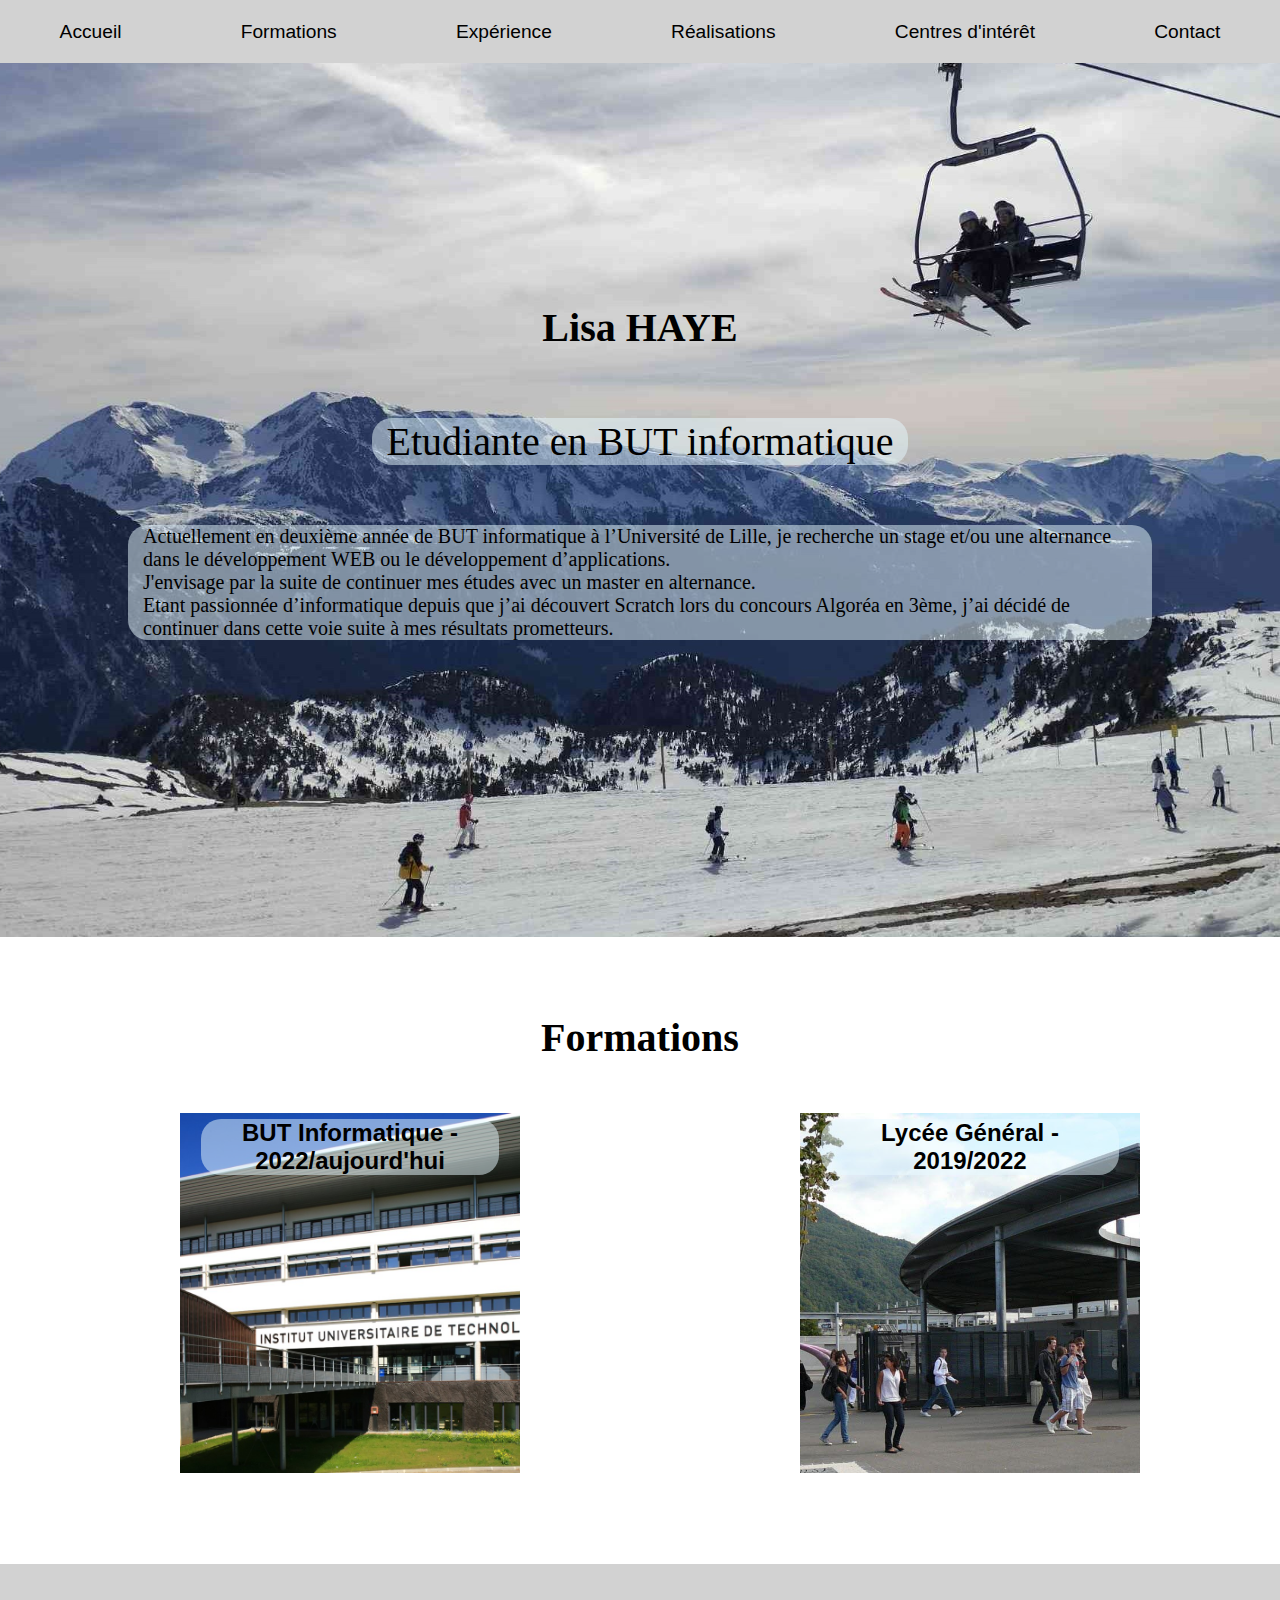
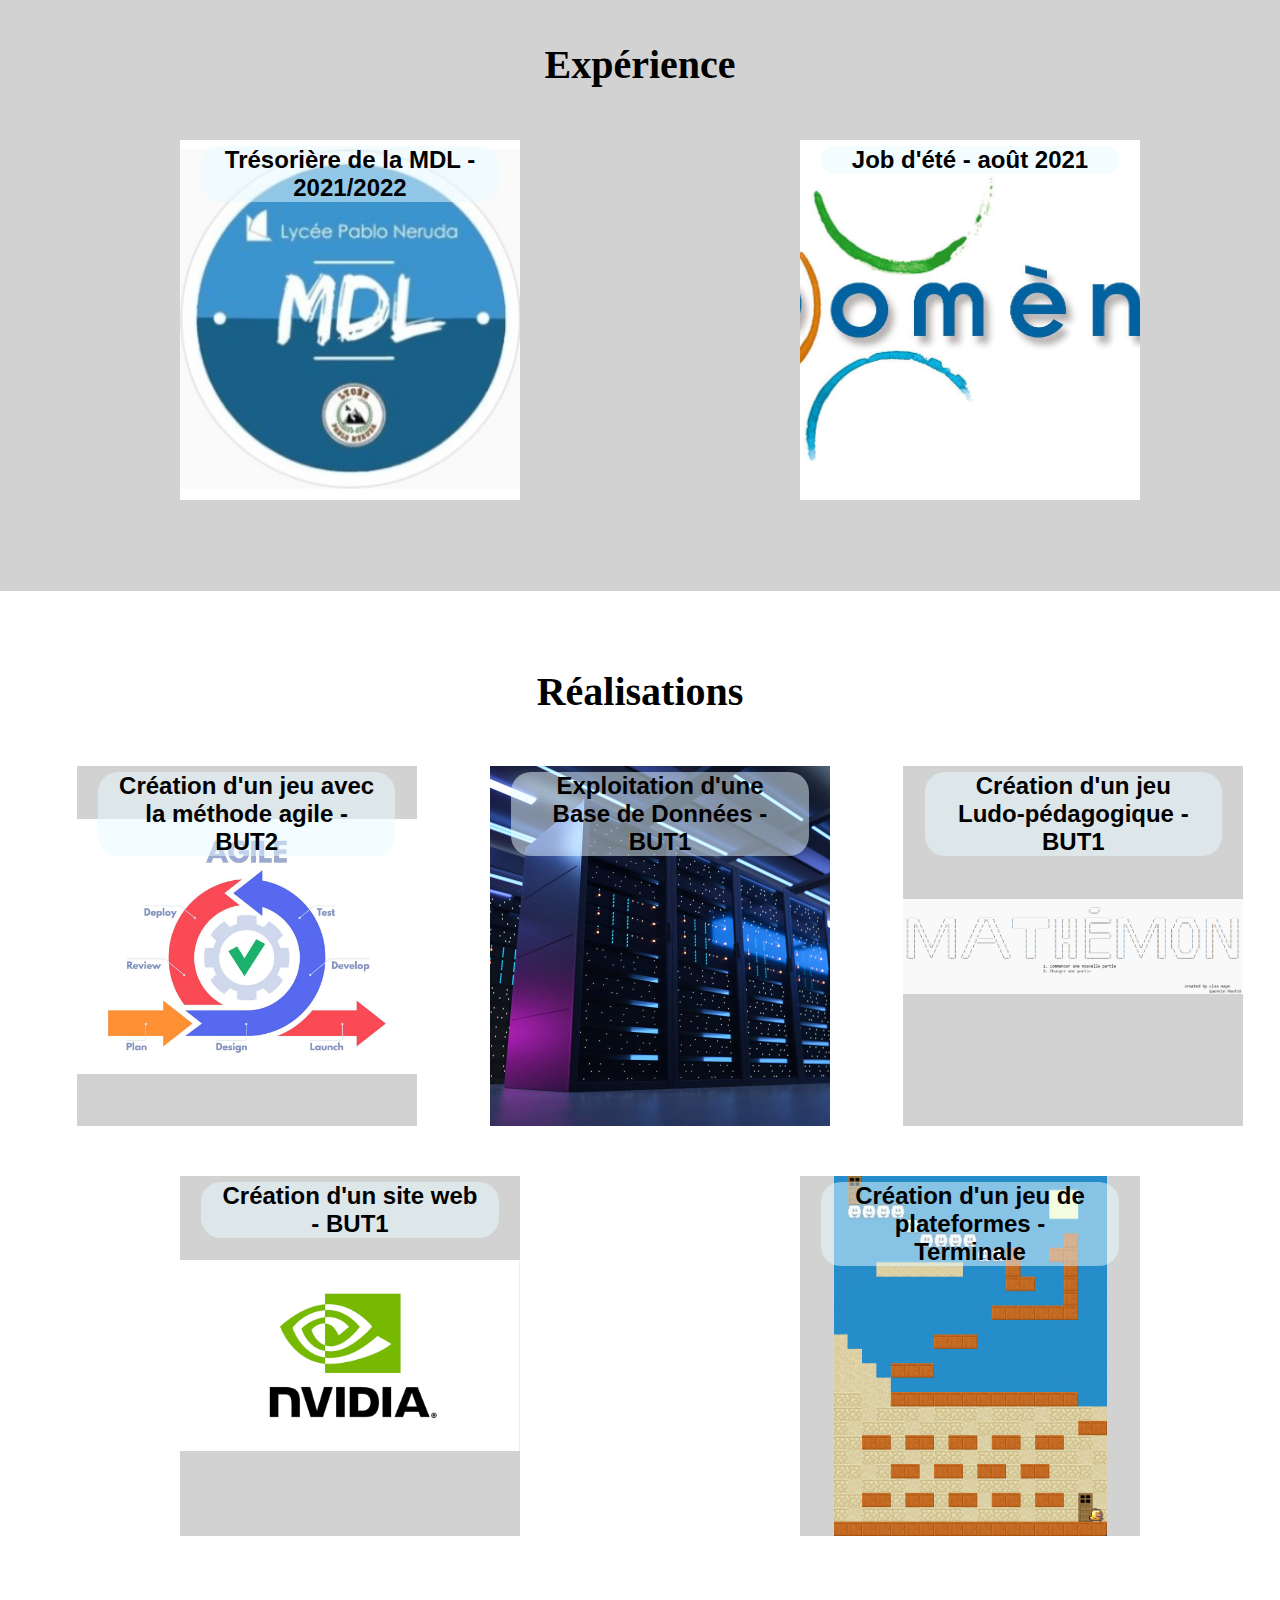
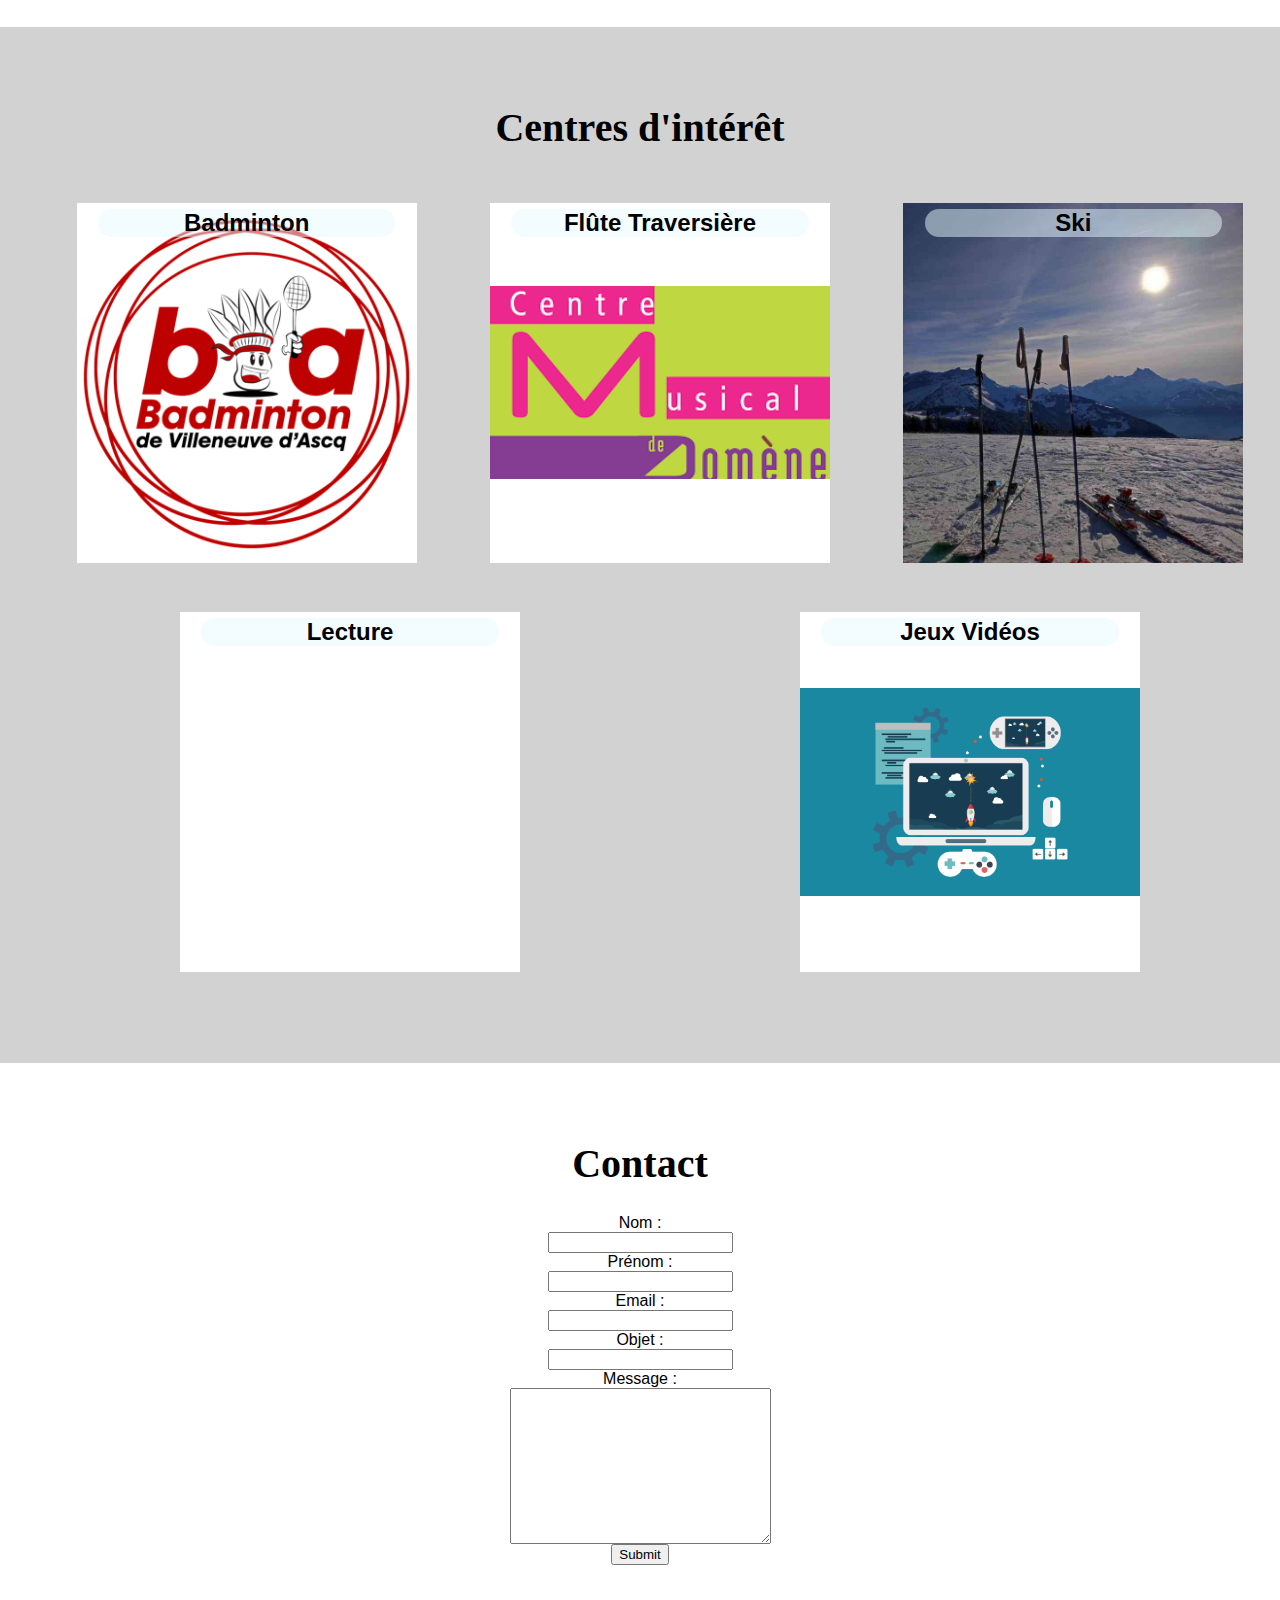
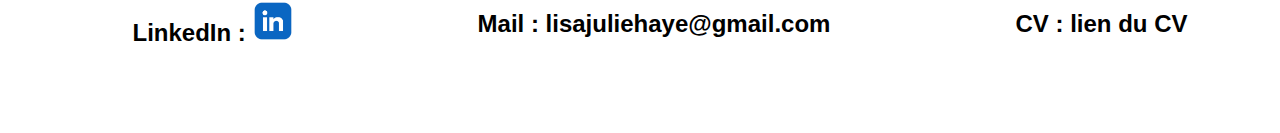
==== index.html @ bb7db911 "Add files via upload" ====
<!DOCTYPE html>
<html lang="fr">
<head>
    <meta charset="UTF-8">
    <meta name="viewport" content="width=device-width, initial-scale=1.0">
    <link rel="stylesheet" href="style.css"/>
    <title>CV numérique Lisa HAYE</title>
</head>
<body>


    <header id="haut_de_page">
        <a href="#accueil">Accueil</a>
        <a href="#formations">Formations</a>
        <a href="#expérience">Expérience</a>
        <a href="#réalisation">Réalisations</a>
        <a href="#intérêts">Centres d'intérêt</a>
        <a href="#contact">Contact</a>
    </header>


    <section id="accueil">
        <h1>Lisa HAYE</h1>
        <p>Etudiante en BUT informatique</p>
        <p id="presentation">
            Actuellement en deuxième année de BUT informatique à l’Université de Lille, je recherche un stage et/ou une alternance dans le développement WEB ou le développement d’applications.
            <br>
            J'envisage par la suite de continuer mes études avec un master en alternance.
            <br>
            Etant passionnée d’informatique depuis que j’ai découvert Scratch lors du concours Algoréa en 3ème, j’ai décidé de continuer dans cette voie suite à mes résultats prometteurs.
        </p>
    </section>


    <section id="formations">
        <h1>Formations</h1>
        <ul>
            <li id="iut">
                <div class="txt">
                    <h2>BUT Informatique - 2022/aujourd'hui</h2>
                    <p>
                        Formation en cours
                        <br>
                        -
                        <br>
                        Université de Lille
                        <br>
                        -
                        <br>
                        IUT A de Lille, site de Villeneuve d’Ascq
                    </p>
                </div>
            </li>
            <li id="lycee">
                 <div class="txt">
                    <h2>Lycée Général - 2019/2022</h2>
                    <p>
                        Bac Général - Mention bien
                        <br>
                        -
                        <br>
                        Spécialités : Maths et NSI
                        <br>
                        Option : Maths Expertes
                        <br>
                        -
                        <br>
                        Lycée Pablo Neruda à Saint Martin d'Hères (académie de Grenoble)
                    </p>
                 </div>
            </li>
        </ul>
    </section>


    <section id="expérience">
        <h1>Expérience</h1>
        <ul>
            <li id="mdl">
                <div class="txt">
                    <h2>Trésorière de la MDL - 2021/2022</h2>
                    <p>
                        Organisation d’événements : Carnaval, Journée chic, Journée de la rose...
                        <br>
                        Organisation des réunions
                        <br>
                        Gestion du budget de la MDL
                        <br>
                        -
                        <br>
                        Lycée Pablo Neruda à Saint Martin d'Hères
                    </p>
                </div>
            </li>
            <li id="domene">
                <div class="txt">
                    <h2>Job d'été - août 2021</h2>
                    <p>
                        Ménage dans les écoles primaires et maternelles de la commune
                        <br>
                        -
                        <br>
                        Commune de Domène (Isère)
                    </p>
                </div>
            </li>
        </ul>
    </section>


    <section id="réalisation">
        <h1>Réalisations</h1>
        <ul>
            <li id="agile">
                <div class="txt">
                    <h2>Création d'un jeu avec la méthode agile - BUT2</h2>
                    <p>
                        Java, Méthode Agile
                        <br>
                        -
                        <br>
                        Avec mon équipe, création d'un jeu de hasard se déroulant sur un plateau de Monopoly.
                        <br>
                        Le principe est de vaincre des monstres en améliorant son équipement et ses statistiques afin de faire pencher la chance en sa faveur.
                        <br>
                        Nous avions 3 jours pour créer ce jeu en utilisant la méthode agile.
                    </p>
                </div>
            </li>
            <li id="bdd">
                <div class="txt">
                    <h2>Exploitation d'une Base de Données - BUT1</h2>
                    <p>
                        PostgreSQL
                        <br>
                        -
                        <br>
                        Avec mon binôme, nous avons dû exploiter une base de données sur tous les Jeux Olympiques ayant eu lieu jusqu'à présent.
                        <br>
                        Nous avons créé des requêtes pour récupérer des données de la base, et pour cela, nous l'avons ventilée afin d'optimiser son traitement.
                    </p>
                </div>
            </li>
            <li id="mathemon">
                <div class="txt">
                    <h2>Création d'un jeu Ludo-pédagogique - BUT1</h2>
                    <p>
                        Ijava
                        <br>
                        -
                        <br>
                        Création d'un jeu nommé Mathémon en ijava par équipe de 2.
                        <br>
                        Le jeu consiste à affronter des Pokemons, et pour leur infliger des dégats, il suffit de répondre correctement à une équation mathématique dans le temps imparti.
                        <br>
                        Plus on avance dans le jeu, plus les Pokemons ont de vies et plus ils infligent de dégâts.
                    </p>
                </div>
            </li>
            <li id="site">
                <div class="txt">
                    <h2>Création d'un site web - BUT1</h2>
                    <p>
                        HTML, CSS
                        <br>
                        -
                        <br>
                        Par groupe de 3, création d'un site WEB fictif afin de faciliter la mobilité des employés d'une entreprise.
                        <br>
                        Nous avons choisi de réaliser notre site WEB pour l'entreprise Nvidia.
                    </p>
                </div>
            </li>
            <li id="platformer">
                <div class="txt">
                    <h2>Création d'un jeu de plateformes - Terminale</h2>
                    <p>
                        Python
                        <br>
                        -
                        <br>
                        Création d'un jeu de plateformes en Python par groupe de 3.
                        <br>
                        Le but du jeu est de sauter de plateformes en plateformes pour atteindre la porte menant au niveau suivant.
                    </p>
                </div>
            </li>
        </ul>
    </section>


    <section id="intérêts">
        <h1>Centres d'intérêt</h1>
        <ul>
            <li id="bad">
                <div class="txt">
                    <h2>Badminton</h2>
                    <p>
                        Je pratique le badminton depuis l'âge de 6 ans et j'ai commencé la compétition à l'âge de 10 ans.
                        <br>
                        Même après avoir quitté Grenoble pour venir à Lille afin de poursuivre mes études, j'ai trouvé un nouveau club de badminton pour continuer à exercer ma passion en toute liberté.
                    </p>
                </div>
            </li>
            <li id="flute">
                <div class="txt">
                    <h2>Flûte Traversière</h2>
                    <p>
                        J'ai fait de la flûte traversière pendant 5 ans, j'ai donc rejoint un orchestre, suivi des cours de flûte et de Formation Musicale.
                        <br>
                        Mais j'ai dû arrêter à cause de mes études car cela me prenait trop de temps.
                    </p>
                </div>
            </li>
            <li id="ski">
                <div class="txt">
                    <h2>Ski</h2>
                    <p>
                        Je fais du ski depuis toute petite. J'ai pris des cours jusqu'à l'étoile d'or avant de décider de n'en faire que pour le plaisir.
                    </p>
                </div>
            </li>
            <li id="livre">
                <div class="txt">
                    <h2>Lecture</h2>
                    <p>
                        J'ai toujours adoré la lecture principalement les romans d'aventure, de fantaisies ou de sciences fictions ainsi que les mangas.
                    </p>
                </div>
            </li>
            <li id="jeux_videos">
                <div class="txt">
                    <h2>Jeux Vidéos</h2>
                    <p>
                        J'adore également les jeux vidéos d'aventure, d'exploration, d'action et de réflection.
                        <br>
                        Mes jeux préférés sont Hogwarts Legacy, Skyrim, Subnautica, Xcom et Life Is Strange.
                    </p>
                </div>
            </li>
        </ul>
    </section>


    <section id="contact">
        <h1>Contact</h1>
        <form method="get" action="">
            <label for="contact">Nom : </label>
            <input type="text" name="nom">
            <label for="contact">Prénom : </label>
            <input type="text" name="prenom">
            <label for="contact">Email : </label>
            <input type="email" name="mail">
            <label for="contact">Objet : </label>
            <input type="text" name="objet">
            <label for="message">Message : </label>
            <textarea name="message" id="message" cols="30" rows="10"></textarea>
            <input type="submit">
        </form>
        <ul>
            <li>
                <h2>LinkedIn : <a href="https://www.linkedin.com/in/hayelisa525595263"><img src="images/logo_linkedin.avif" width="40px" alt="lien du profil"></a></h2>
            </li>
            <li>
                <h2>Mail : <a href="mailto:lisajuliehaye@gmail.com">lisajuliehaye@gmail.com</a></h2>
            </li>
            <li>
                <h2>CV : <a href="https://www.canva.com/design/DAFb3QTRoGg/LDRhPsPtvU1ohalR6TlcuA/edit?utm_content=DAFb3QTRoGg&utm_campaign=designshare&utm_medium=link2&utm_source=sharebutton">lien du CV</a></h2>
            </li>
        </ul>
    </section>


</body>
</html>
---- style.css ----
* {
    font-family: 'Trebuchet MS', 'Lucida Sans Unicode', 'Lucida Grande', 'Lucida Sans', Arial, sans-serif;
}
body {
    margin: 0;
    padding: 0;
}
header {
    display: flex;
    font-size: larger;
    height: 7vh;
    justify-content: space-around;
    align-items: center;
    background-color: rgb(210, 210, 210);
    position: fixed;
    width: 100%;
    top: 0;
}
header > a {
    text-decoration: none;
    color: black;
}
header > a:hover {
    color: black;
    text-decoration: underline;
    background-color: black;
    color: rgb(210, 210, 210);
    padding: 15px;
}
section {
    padding-top: 50.23px;
    padding-bottom: 50.23px;
}
section#accueil {
    background-image: url("images/photo_montagne2.jpg");
    background-position: center center;
    background-size: cover;
    display: flex;
    height: 93vh;
    width: 100%;
    align-items: center;
    justify-content: center;
    flex-direction: column;
    font-size: 40px;
}
h1 {
    display: flex;
    align-items: center;
    justify-content: center;
}
section#accueil > p {
    background-color: rgba(231, 249, 255, 0.500);
    padding-inline: 15px;
    border-radius: 20px;
    color: black;
    font-family: 'Caveat', cursive;
}
p#presentation {
    font-size: 20px;
    margin-inline: 10%;
}
#formations > ul, #expérience > ul, #réalisation > ul, #intérêts > ul {
    display: flex;
    align-items: center;
    justify-content: space-around;
    flex-flow: row;
    flex-wrap: wrap;
}
#iut, #lycee, #expérience > ul > li, #réalisation > ul > li, #intérêts > ul > li {
    text-align: center;
    width: 25%;
    height: 40vh;
    margin-inline: 2%;
    margin-top: 2%;
    margin-bottom: 2%;
    padding-inline: 15px;
}
h1 {
    font-size: 40px;
    font-family: 'Caveat', cursive;
    color: black;
}
li {
    list-style: none;
}
li > h2 > a {
    text-decoration: none;
    color: black;
}
li > h2 > a:hover {
    text-decoration: underline;
}
#iut {
    background-image: url(images/iut.jpg);
    background-position: center;
    background-size: cover;
}
#lycee {
    background-image: url(images/lycee_pablo_neruda.jpg);
    background-position: center;
    background-size: cover;
}
#expérience {
    background-color: rgb(210, 210, 210);
}
#mdl {
    background-image: url(images/MDL1.jpg);
    background-position: center;
    background-size: contain;
    background-repeat: no-repeat;
    background-color: white;
}
#domene {
    background-image: url(images/domene.jpg);
    background-position: center;
    background-size: cover;
    border: rgb(210, 210, 210)
}
#réalisation > ul > li {
    background-color: rgb(210, 210, 210);
}
#agile {
    background-image: url("images/methode_agile.jpg");
    background-position: center;
    background-size: contain;
    background-repeat: no-repeat;
    background-color: rgb(210,210,210);
}
#bdd {
    background-image: url("images/bdd.webp");
    background-position: center;
    background-size: cover;
}
#mathemon {
    background-image: url("images/mathemon.png");
    background-position: center;
    background-size: contain;
    background-repeat: no-repeat;
    background-color: rgb(210,210,210);
}
#site {
    background-image: url("images/nvidia.png");
    background-position: center;
    background-size: contain;
    background-repeat: no-repeat;
    background-color: rgb(210,210,210);
}
#platformer {
    background-image: url("images/platformer_niveau_3.png");
    background-position: center;
    background-size: contain;
    background-repeat: no-repeat;
    background-color: rgb(210,210,210);
}
#agile:hover, #bdd:hover, #mathemon:hover, #site:hover, #platformer:hover {
    background-image: none;
    background-color: rgb(210,210,210);
}
#intérêts {
    background-color: rgb(210, 210, 210);
}
#bad {
    background-image: url(images/logo_bva.png);
    background-position: center;
    background-size: contain;
    background-repeat: no-repeat;
    background-color: white;
}
#flute {
    background-image: url(images/ecole_de_musique_domene.png);
    background-position: center;
    background-size: contain;
    background-repeat: no-repeat;
    background-color: white;
}
#ski {
    background-image: url(images/ski.jpg);
    background-position: center;
    background-size: cover;
}
#livre {
    background-image: url(images/livre.png);
    background-position: center;
    background-size: contain;
    background-repeat: no-repeat;
    background-color: white;
}
#jeux_videos {
    background-image: url(images/developpeuse_de_jeux_video.png);
    background-position: center;
    background-size: contain;
    background-repeat: no-repeat;
    background-color: white;
}
div.txt > h2 {
    background-color: rgba(231, 249, 255, 0.500);
    border-radius: 20px;
    margin-inline: 2%;
    margin-top: 2%;
    margin-bottom: 2%;
    padding-inline: 15px;
}
.txt > p {
    opacity: 0;
}
li:hover > .txt > p {
    opacity: 1;
}
#mdl:hover, #domene:hover, #bad:hover, #flute:hover, #ski:hover, #livre:hover, #jeux_videos:hover {
    background-image: none;
    background-color: white;
}
#iut:hover, #lycee:hover {
    background-image: none;
    background-color: rgb(210, 210, 210);
}
#contact > form {
    display: flex;
    align-items: center;
    justify-content: center;
    flex-flow: column;
    flex-wrap: wrap;
}
#contact > ul {
    display: flex;
    align-items: center;
    justify-content: space-around;
}
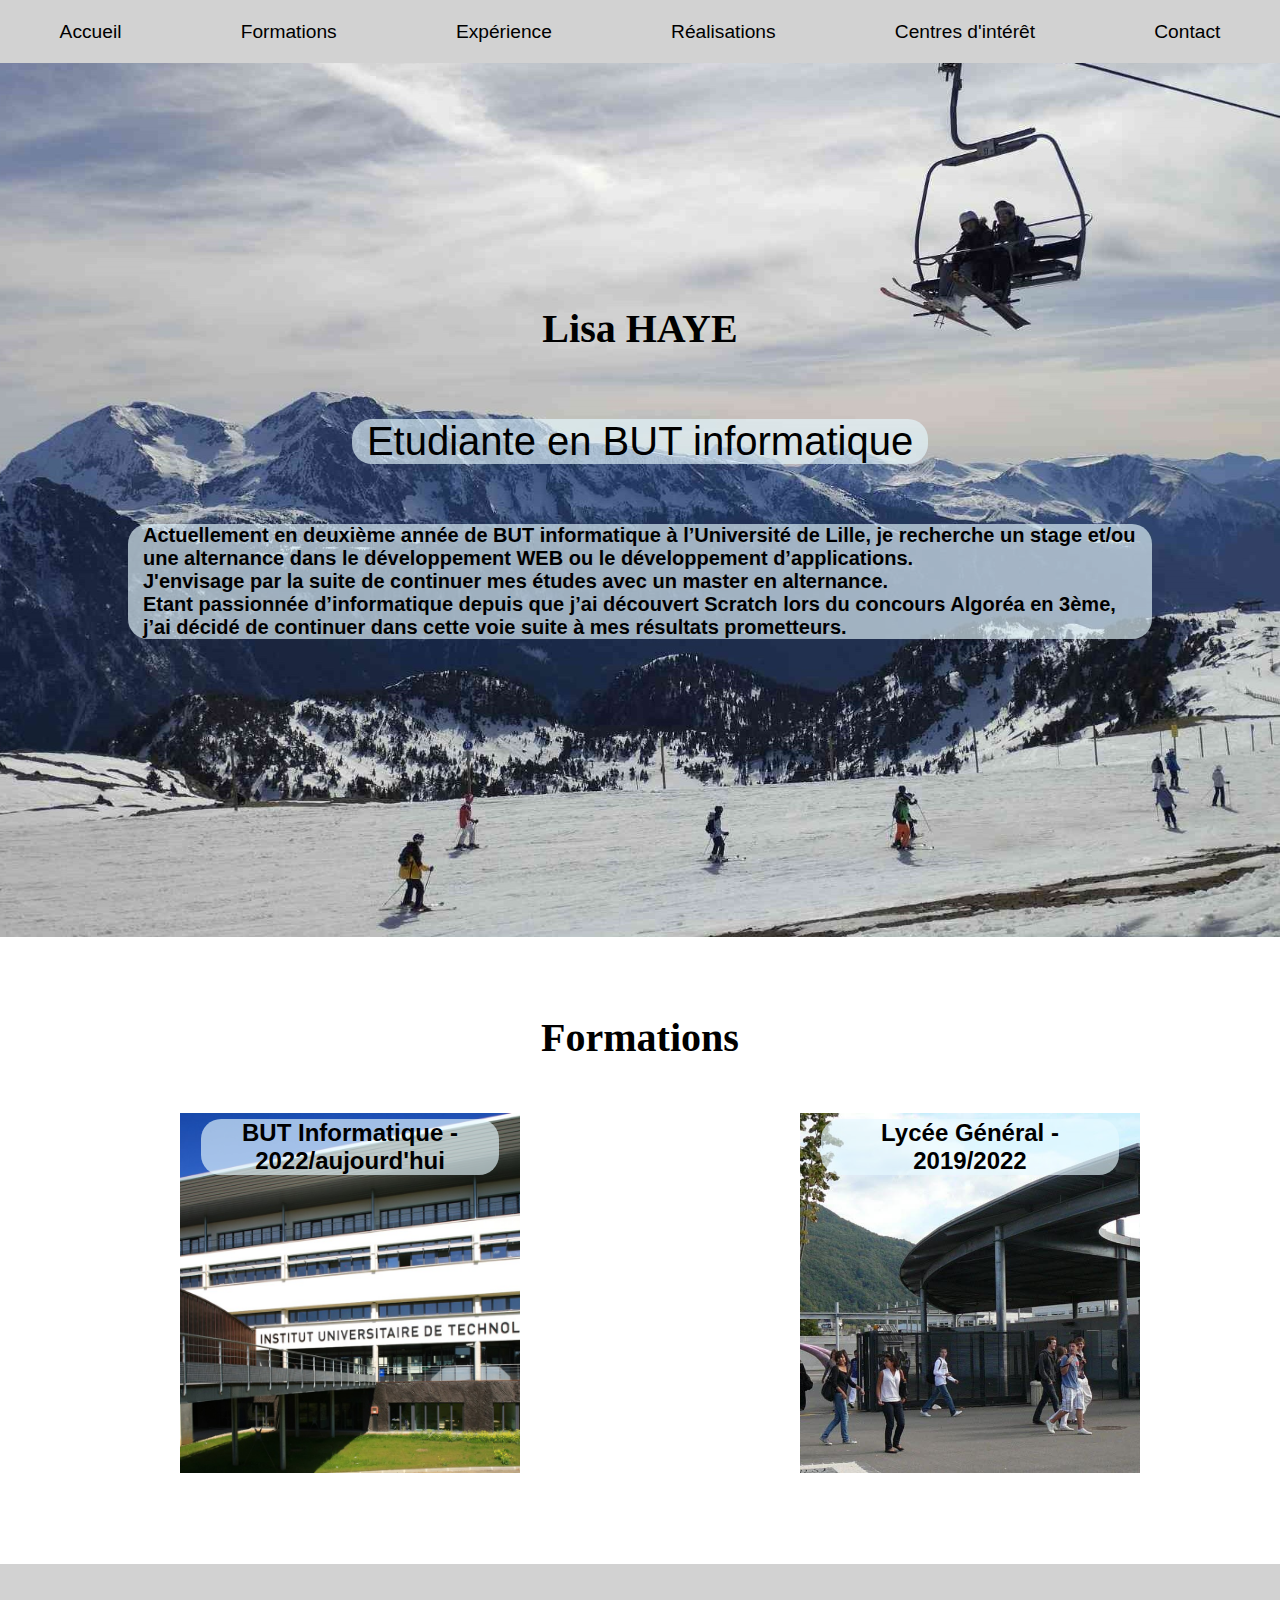
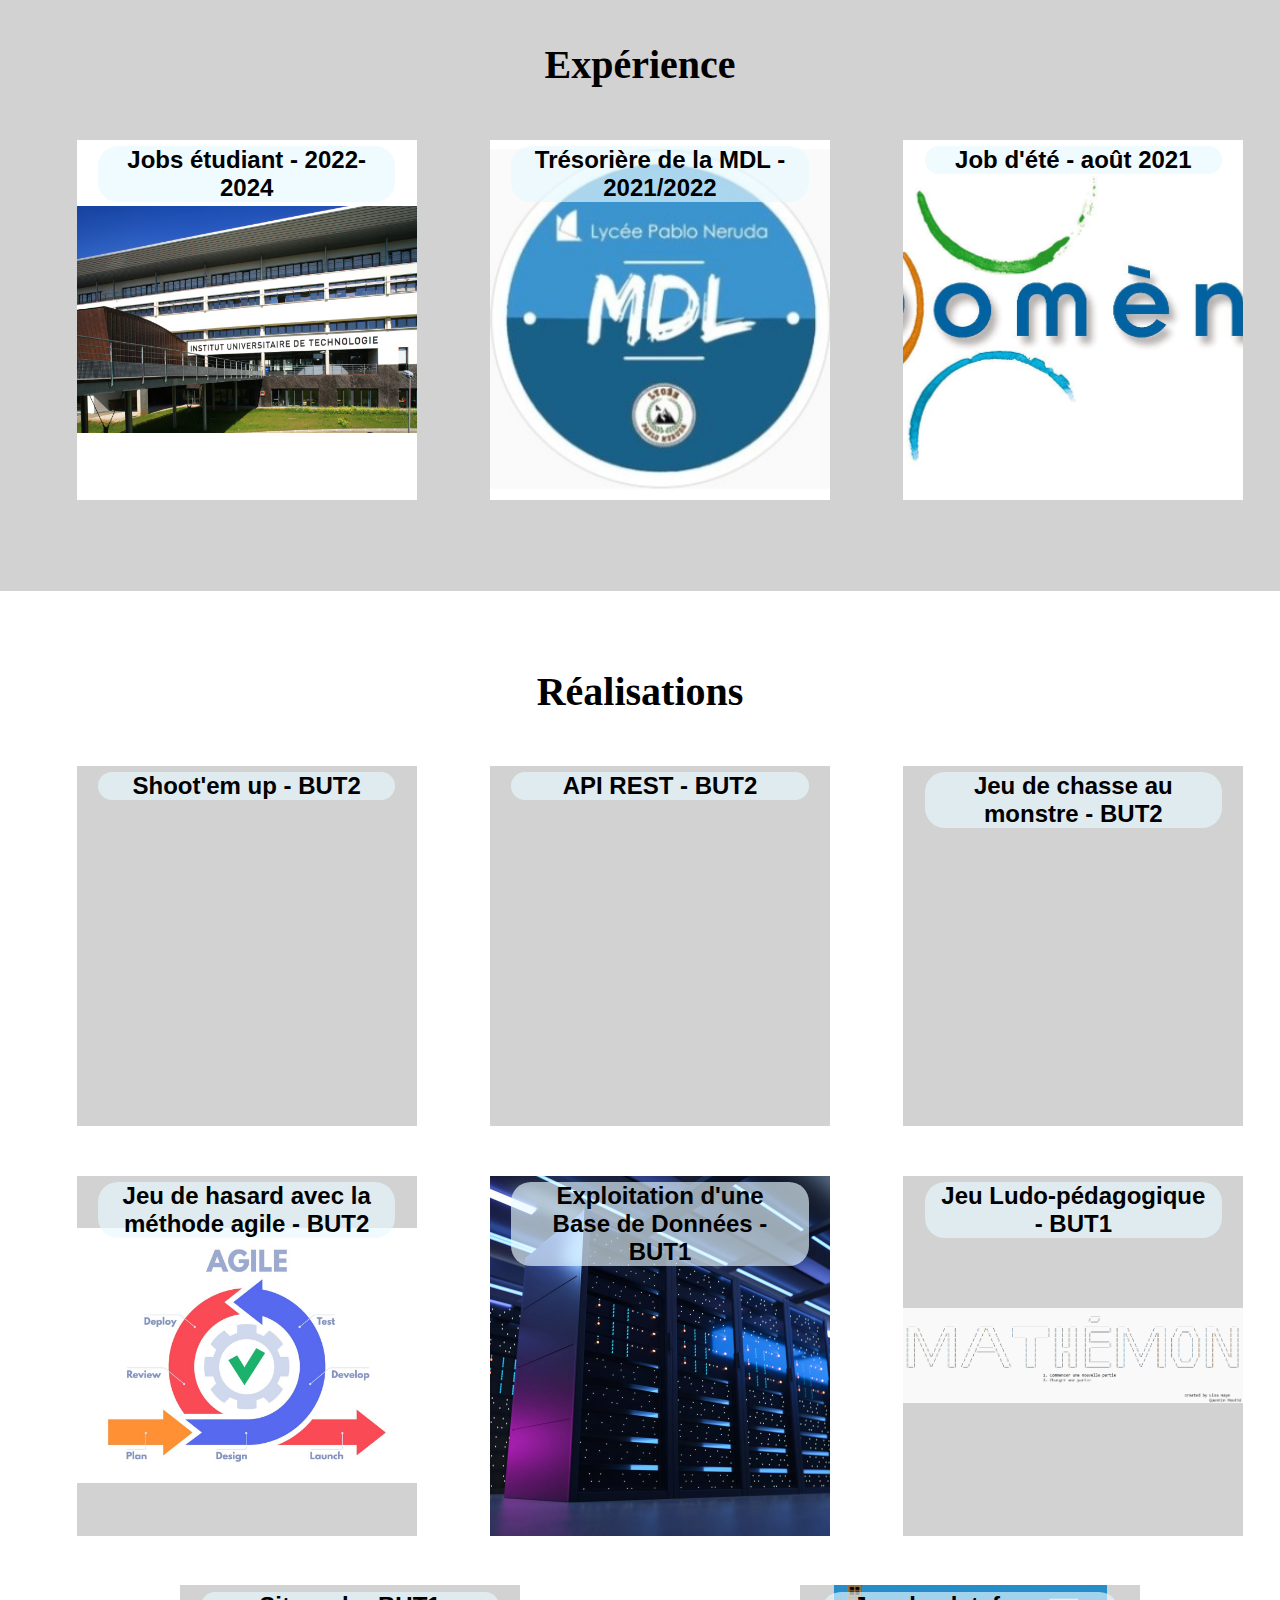
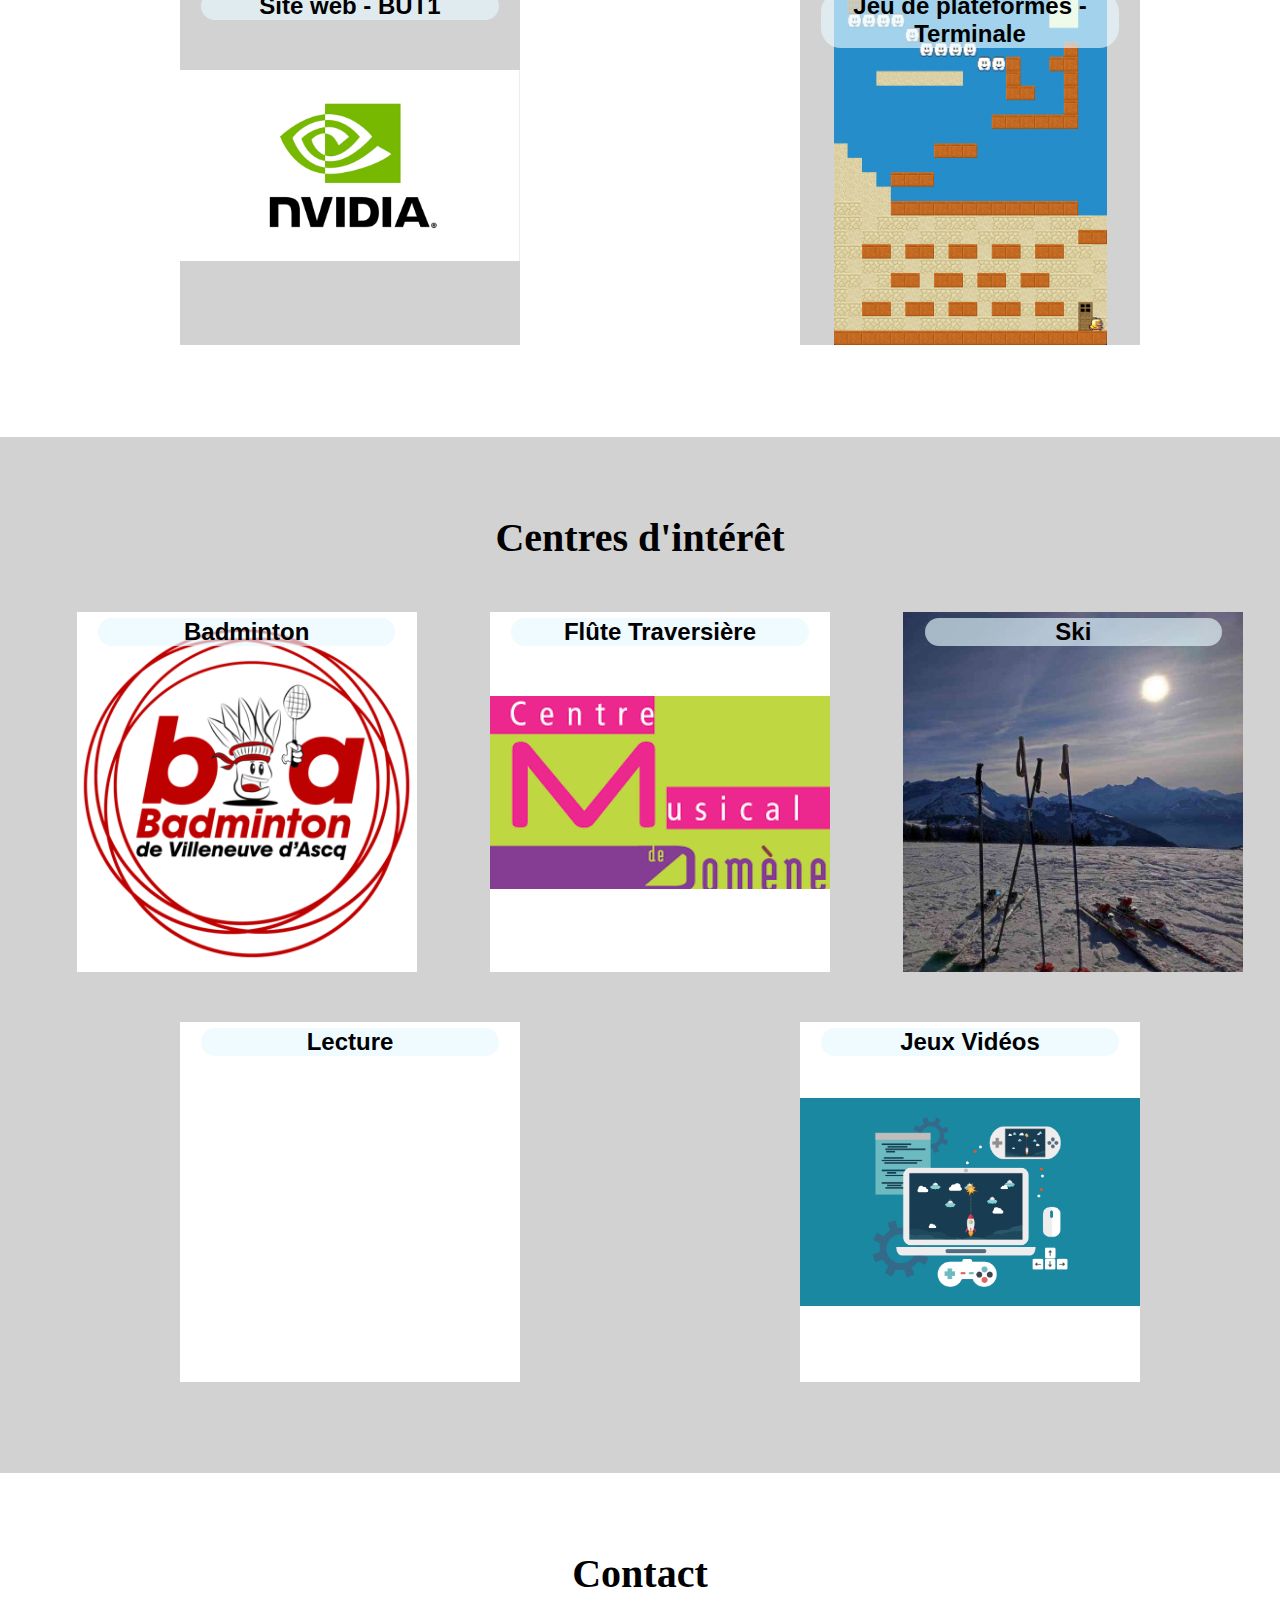
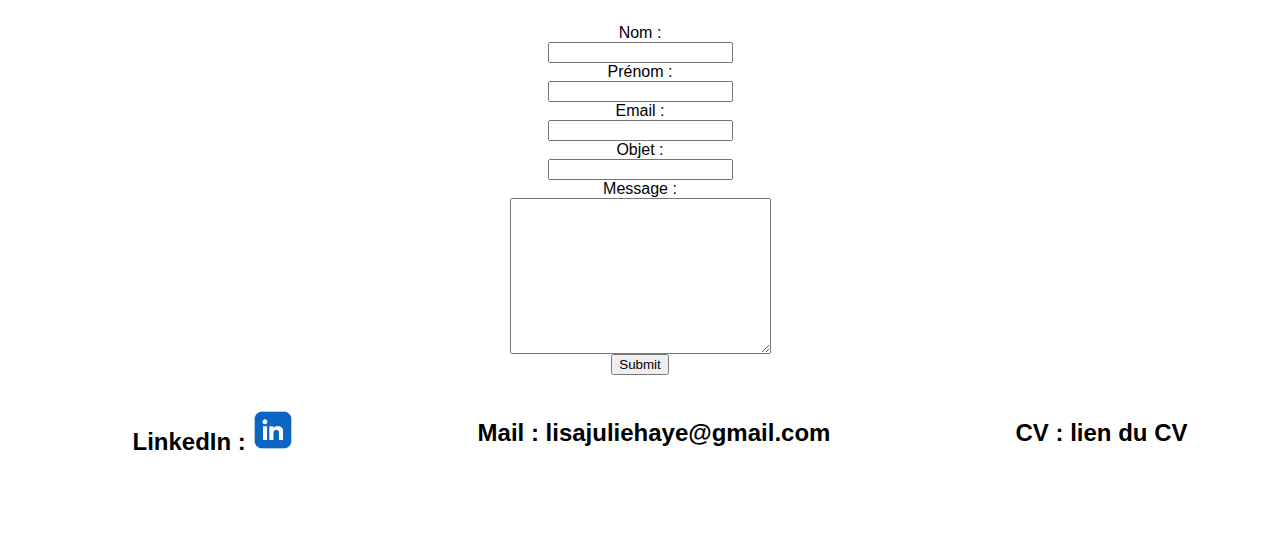
==== commit dcebec22: "Add files via upload" ====
--- a/index.html
+++ b/index.html
@@ -76,6 +76,22 @@
     <section id="expérience">
         <h1>Expérience</h1>
         <ul>
+            <li id="univ_lille">
+                <div class="txt">
+                    <h2>Jobs étudiant - 2022-2024</h2>
+                    <p>
+                        Contrat de preneuse de note
+                        <br>
+                        Tutorat afin d'aider les premières années
+                        <br>
+                        Particpation aux journées portes ouvertes de l'IUT
+                        <br>
+                        -
+                        <br>
+                        Université de Lille
+                    </p>
+                </div>
+            </li>
             <li id="mdl">
                 <div class="txt">
                     <h2>Trésorière de la MDL - 2021/2022</h2>
@@ -111,9 +127,55 @@
     <section id="réalisation">
         <h1>Réalisations</h1>
         <ul>
+            <li id="sib">
+                <div class="txt">
+                    <h2>Shoot'em up - BUT2</h2>
+                    <p>
+                        JavaScript, HTML, CSS
+                        <br>
+                        -
+                        <br>
+                        Nous avons créé un shoot'em up nommé Shoot In Black car nous avons repris le thème du film Men In Black dans notre jeu.
+                        <br>
+                        Le but du jeu est donc de tirer sur les extra-terrestres pour les empêcher d'envahir la Terre.
+                    </p>
+                </div>
+            </li>
+            <li id="pizza">
+                <div class="txt">
+                    <h2>API REST - BUT2</h2>
+                    <p>
+                        Java, PostgreSQL
+                        <br>
+                        -
+                        <br>
+                        Par groupe de 2, nous avons créé une API REST qui a pour but de gérer l'entreprise Pizzaland.
+                        <br>
+                        Cette API permet la gestion des commandes, des pizzas, de leurs types de pâtes ainsi que de leurs ingrédients. 
+                        <br>
+                        Pour cela, nous avons utilisé, les méthodes GET, POST, PATCH et DELETE.
+                    </p>
+                </div>
+            </li>
+            <li id="hobit">
+                <div class="txt">
+                    <h2>Jeu de chasse au monstre - BUT2</h2>
+                    <p>
+                        Java
+                        <br>
+                        -
+                        <br>
+                        Nous avons créé un jeu de chasse au monstre intitulé Chasse au Hobbit par groupe de 4.
+                        <br>
+                        Le but du jeu pour le Hobbit est de s'échapper du labyrinthe sans que Sauron ne le rattrape.
+                        <br>
+                        Nous avons également implémenté des IA monstre et chasseur dans ce jeu. Il existe donc différents modes de jeu : joueur contre joueur / joueur contre IA / IA contre IA
+                    </p>
+                </div>
+            </li>
             <li id="agile">
                 <div class="txt">
-                    <h2>Création d'un jeu avec la méthode agile - BUT2</h2>
+                    <h2>Jeu de hasard avec la méthode agile - BUT2</h2>
                     <p>
                         Java, Méthode Agile
                         <br>
@@ -143,7 +205,7 @@
             </li>
             <li id="mathemon">
                 <div class="txt">
-                    <h2>Création d'un jeu Ludo-pédagogique - BUT1</h2>
+                    <h2>Jeu Ludo-pédagogique - BUT1</h2>
                     <p>
                         Ijava
                         <br>
@@ -159,7 +221,7 @@
             </li>
             <li id="site">
                 <div class="txt">
-                    <h2>Création d'un site web - BUT1</h2>
+                    <h2>Site web - BUT1</h2>
                     <p>
                         HTML, CSS
                         <br>
@@ -173,7 +235,7 @@
             </li>
             <li id="platformer">
                 <div class="txt">
-                    <h2>Création d'un jeu de plateformes - Terminale</h2>
+                    <h2>Jeu de plateformes - Terminale</h2>
                     <p>
                         Python
                         <br>
--- a/style.css
+++ b/style.css
@@ -47,13 +47,16 @@
     display: flex;
     align-items: center;
     justify-content: center;
+    font-weight: bold;
 }
 section#accueil > p {
-    background-color: rgba(231, 249, 255, 0.500);
+    background-color: rgba(231, 249, 255, 0.65);
     padding-inline: 15px;
     border-radius: 20px;
     color: black;
-    font-family: 'Caveat', cursive;
+}
+p#presentation {
+    font-weight: bold;
 }
 p#presentation {
     font-size: 20px;
@@ -103,6 +106,13 @@
 #expérience {
     background-color: rgb(210, 210, 210);
 }
+#univ_lille {
+    background-image: url(images/iut.jpg);
+    background-position: center;
+    background-size: contain;
+    background-repeat: no-repeat;
+    background-color: white;
+}
 #mdl {
     background-image: url(images/MDL1.jpg);
     background-position: center;
@@ -193,7 +203,8 @@
     background-color: white;
 }
 div.txt > h2 {
-    background-color: rgba(231, 249, 255, 0.500);
+    background-color: rgba(231, 249, 255, 0.65);
+    font-weight: bold;
     border-radius: 20px;
     margin-inline: 2%;
     margin-top: 2%;
@@ -206,7 +217,7 @@
 li:hover > .txt > p {
     opacity: 1;
 }
-#mdl:hover, #domene:hover, #bad:hover, #flute:hover, #ski:hover, #livre:hover, #jeux_videos:hover {
+#univ_lille:hover, #mdl:hover, #domene:hover, #bad:hover, #flute:hover, #ski:hover, #livre:hover, #jeux_videos:hover {
     background-image: none;
     background-color: white;
 }
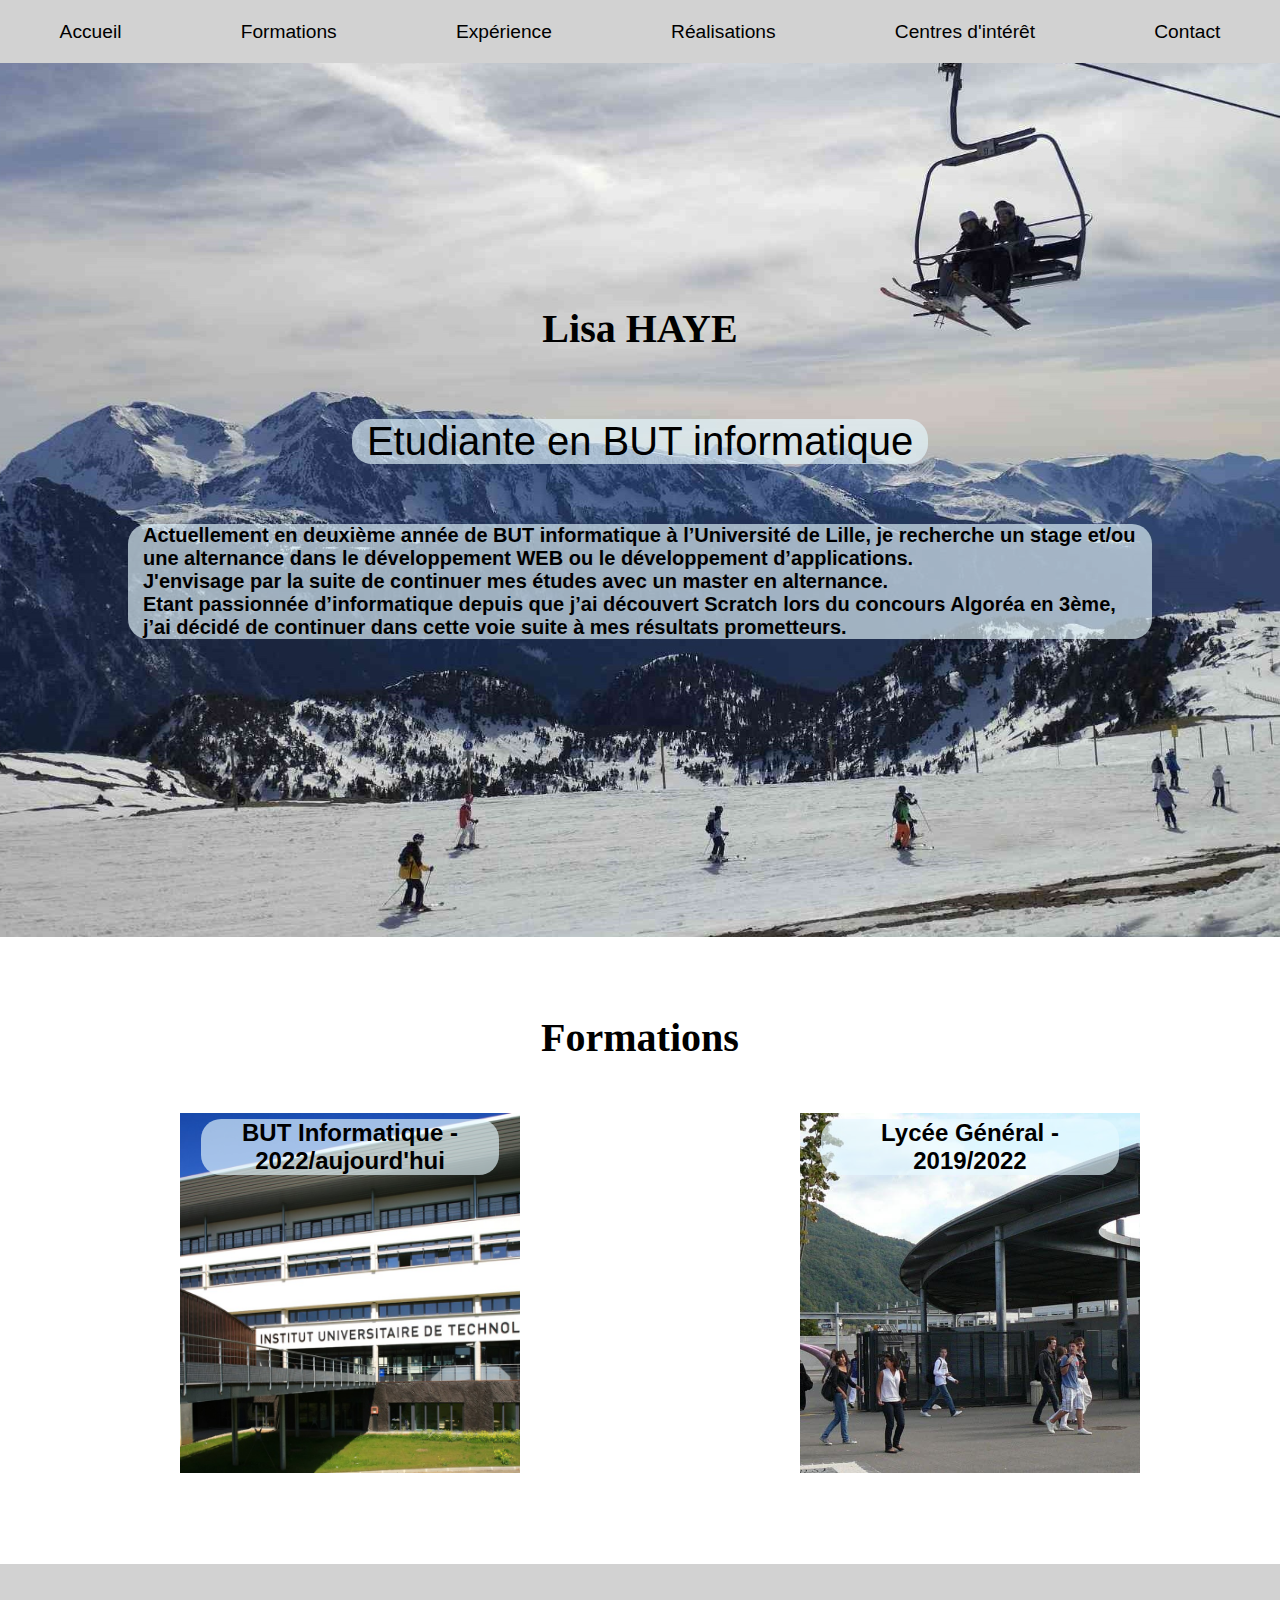
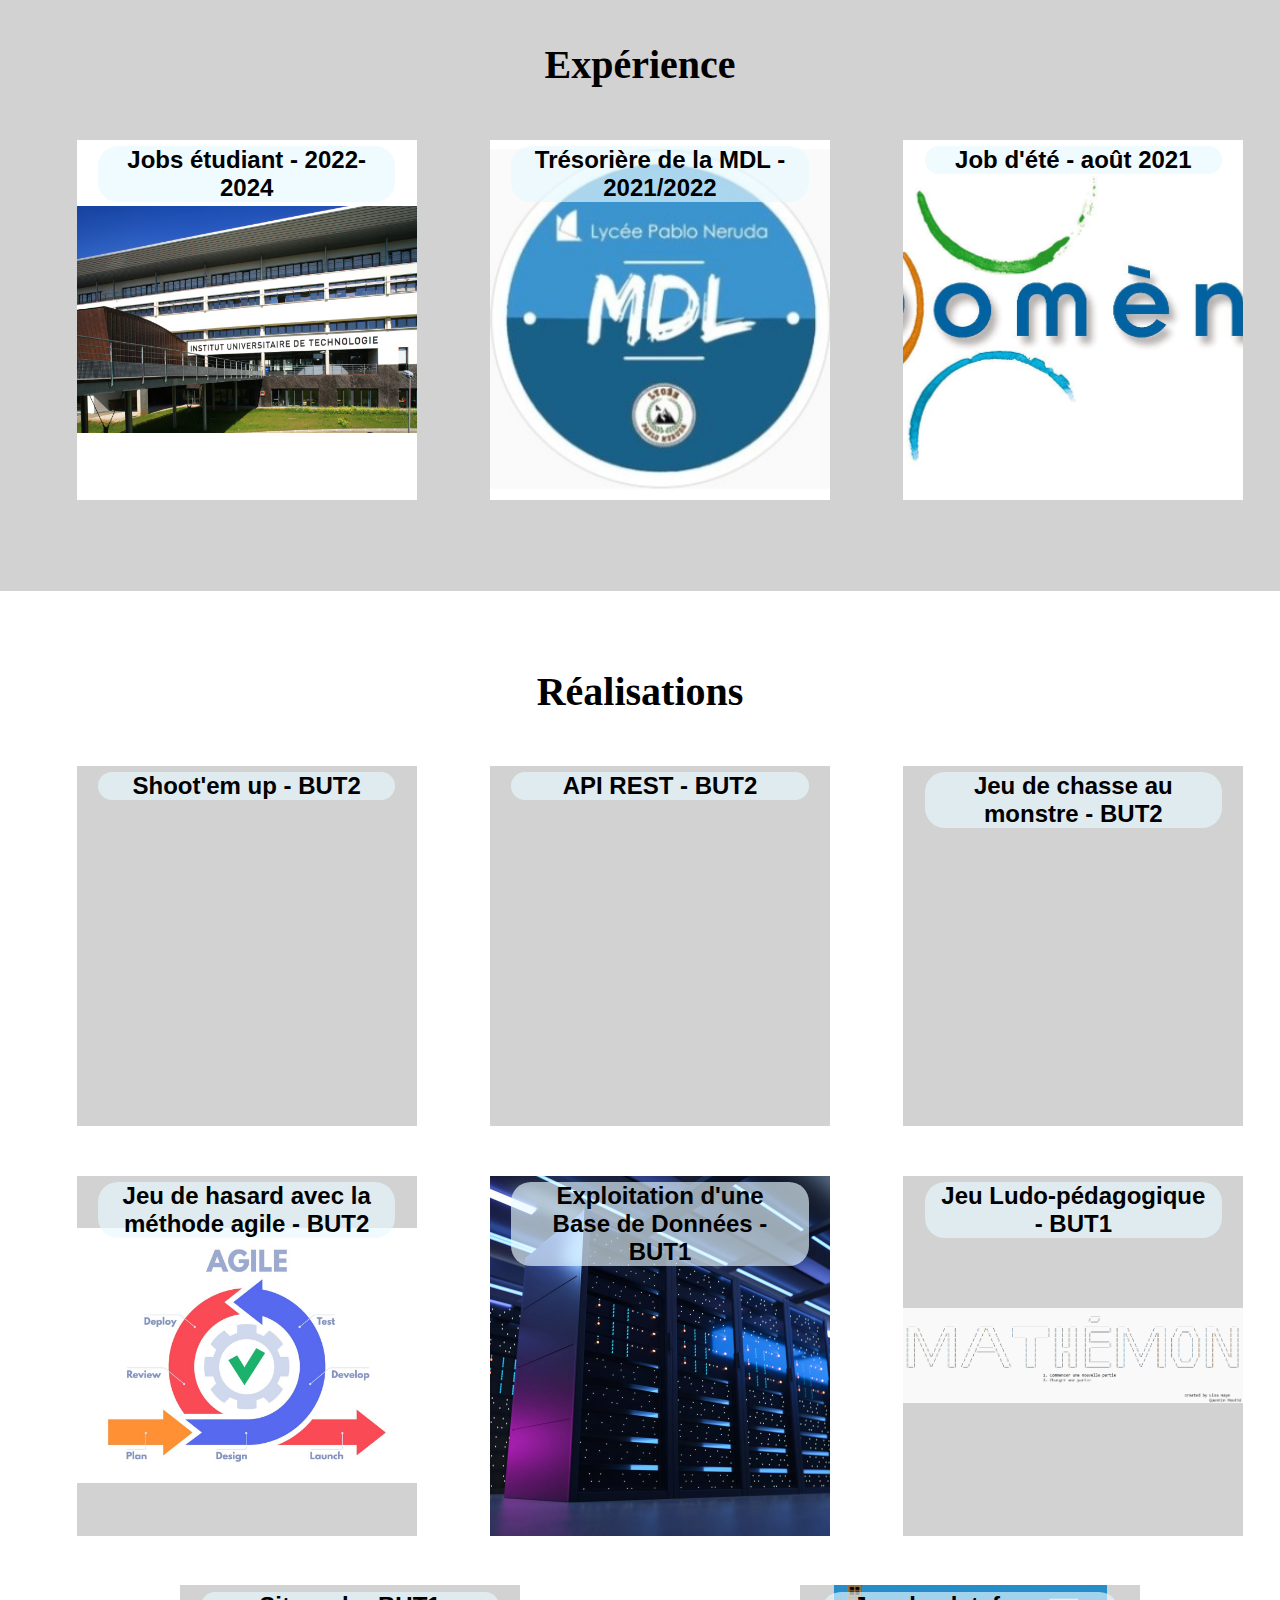
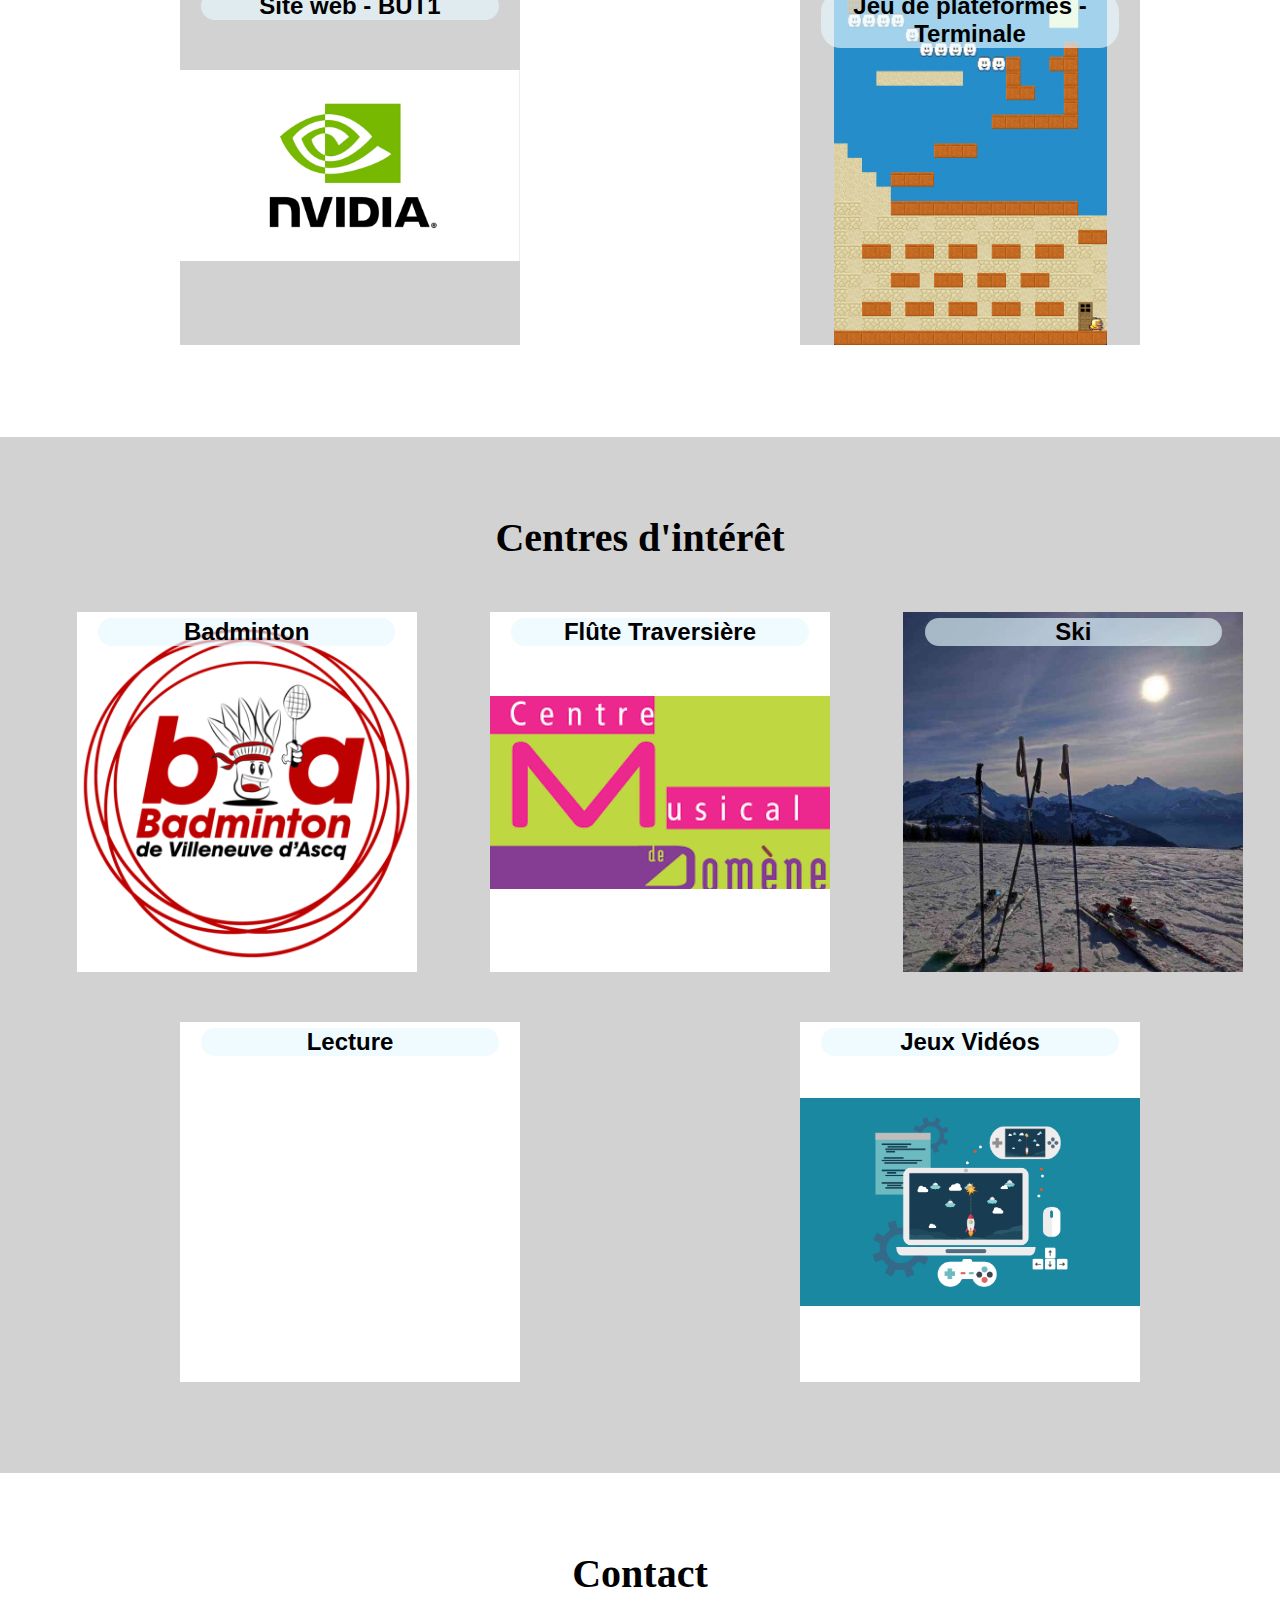
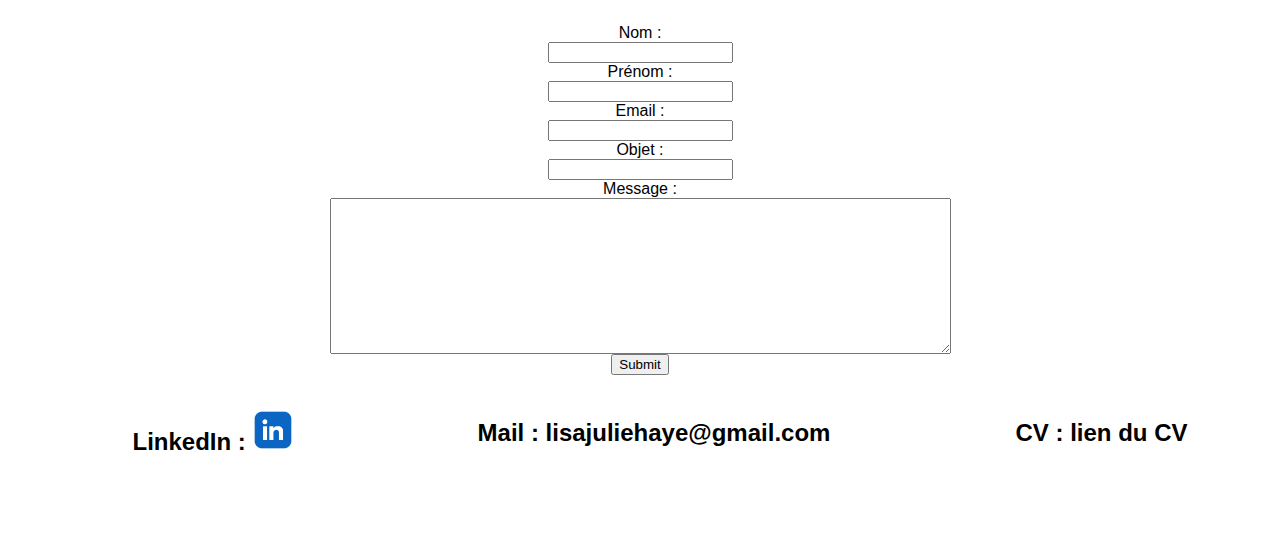
==== commit c37281ab: "Add files via upload" ====
--- a/index.html
+++ b/index.html
@@ -306,17 +306,17 @@
 
     <section id="contact">
         <h1>Contact</h1>
-        <form method="get" action="">
+        <form method="post" action="mail.php">
             <label for="contact">Nom : </label>
+            <input type="text" name="prenom">
+            <label for="contact">Prénom : </label>
             <input type="text" name="nom">
-            <label for="contact">Prénom : </label>
-            <input type="text" name="prenom">
             <label for="contact">Email : </label>
             <input type="email" name="mail">
             <label for="contact">Objet : </label>
             <input type="text" name="objet">
             <label for="message">Message : </label>
-            <textarea name="message" id="message" cols="30" rows="10"></textarea>
+            <textarea name="message" id="message" cols="75" rows="10"></textarea>
             <input type="submit">
         </form>
         <ul>
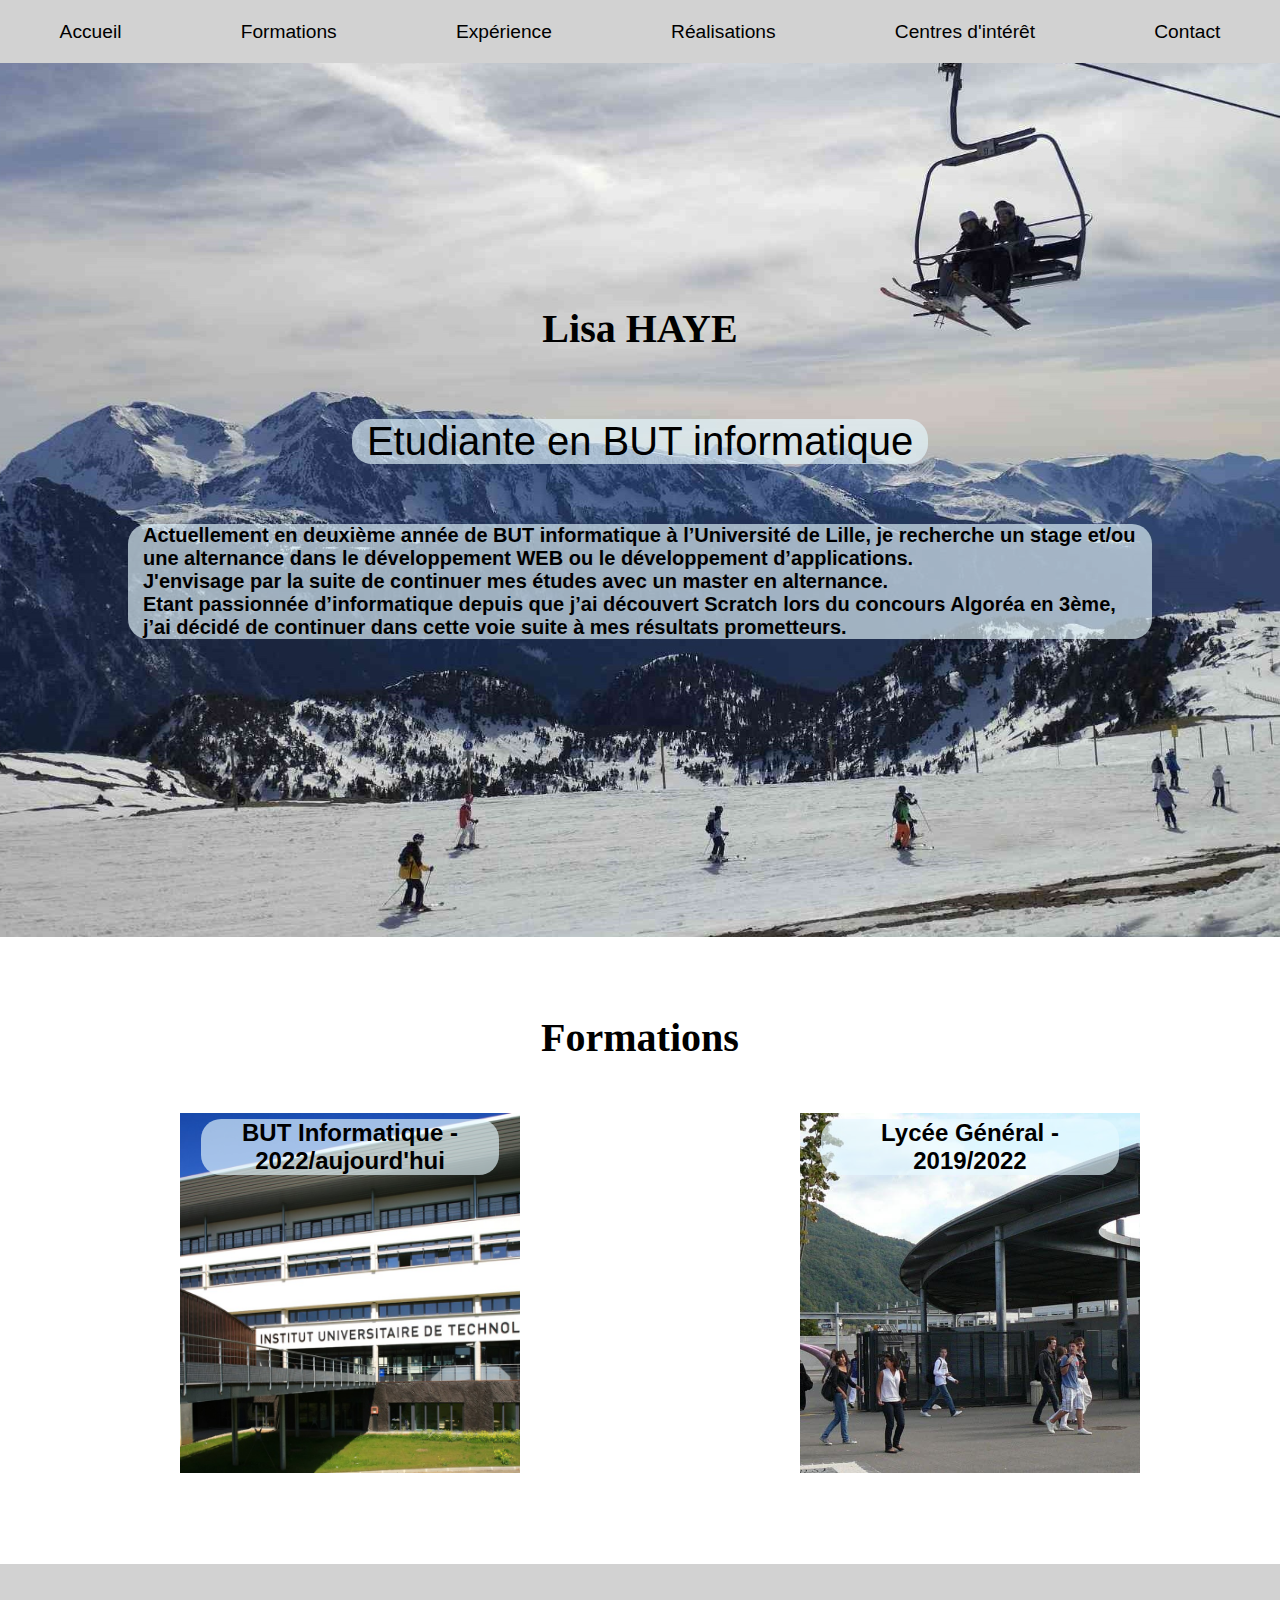
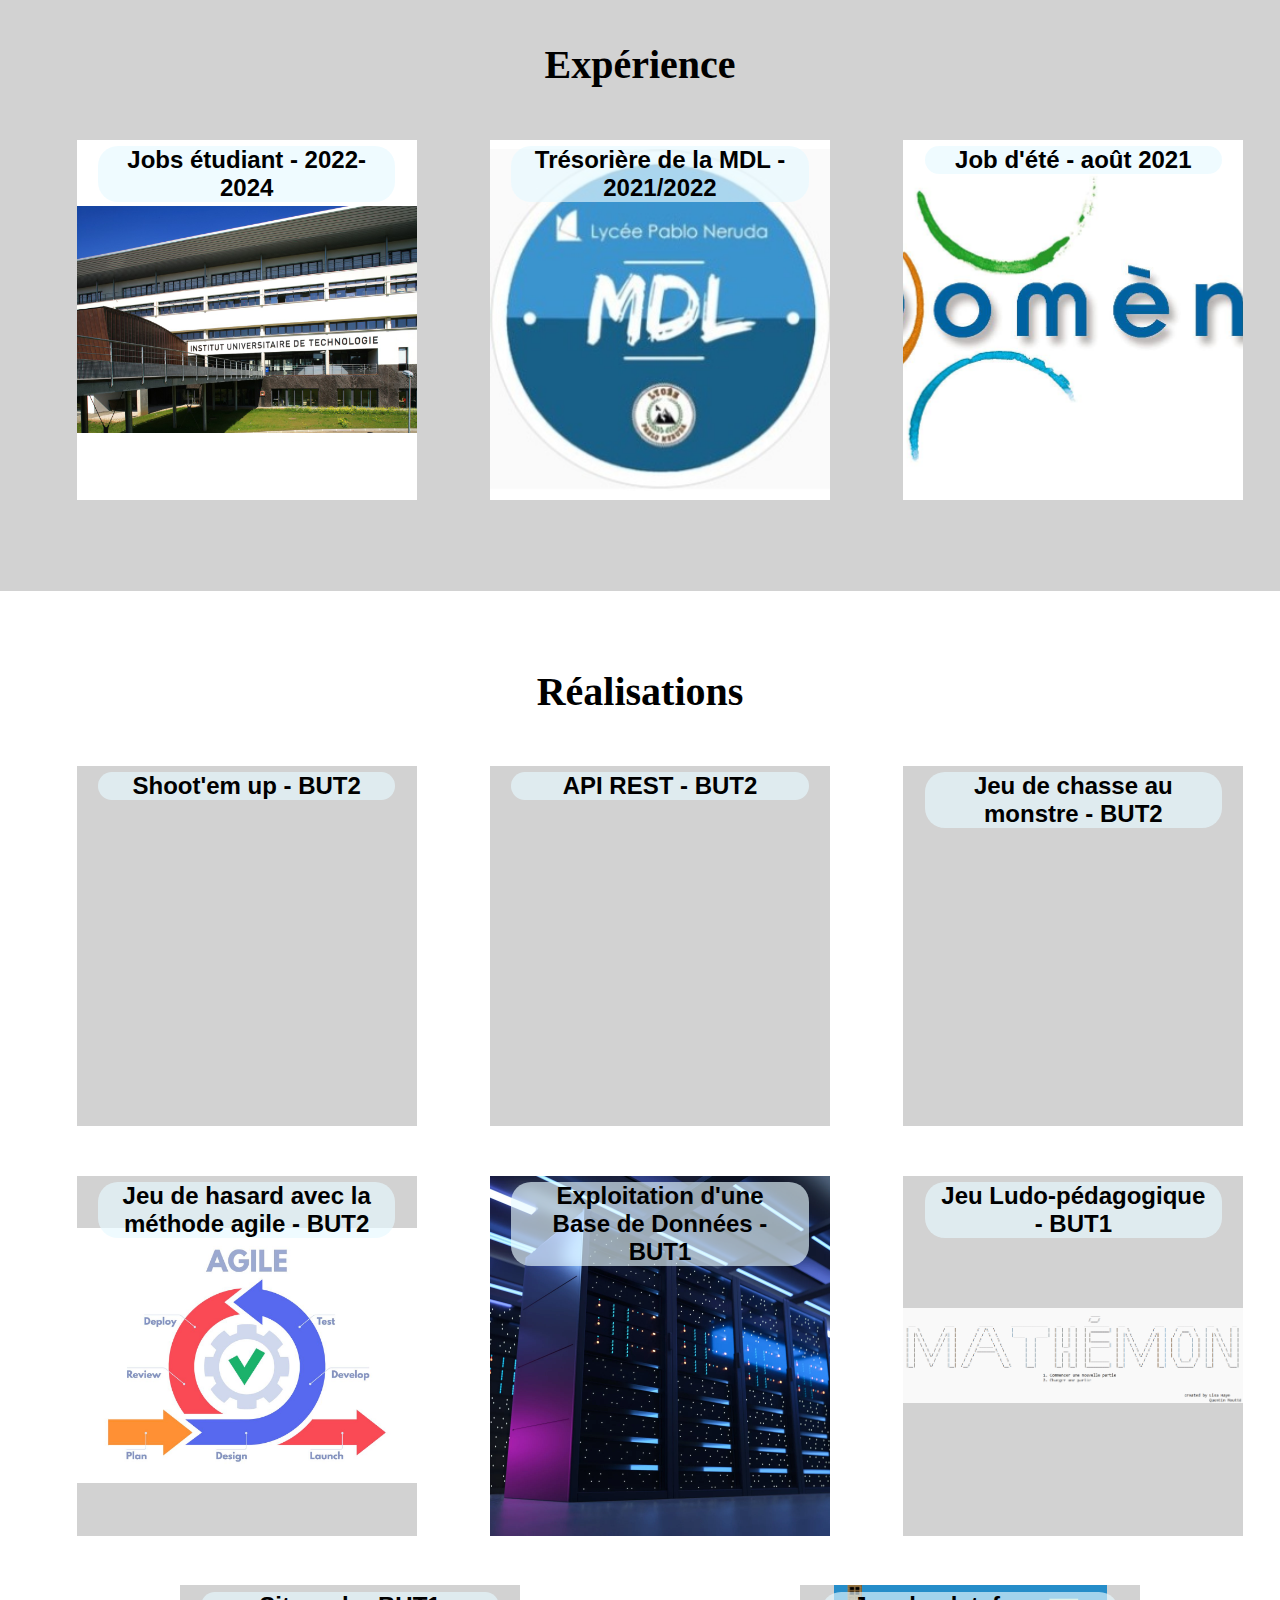
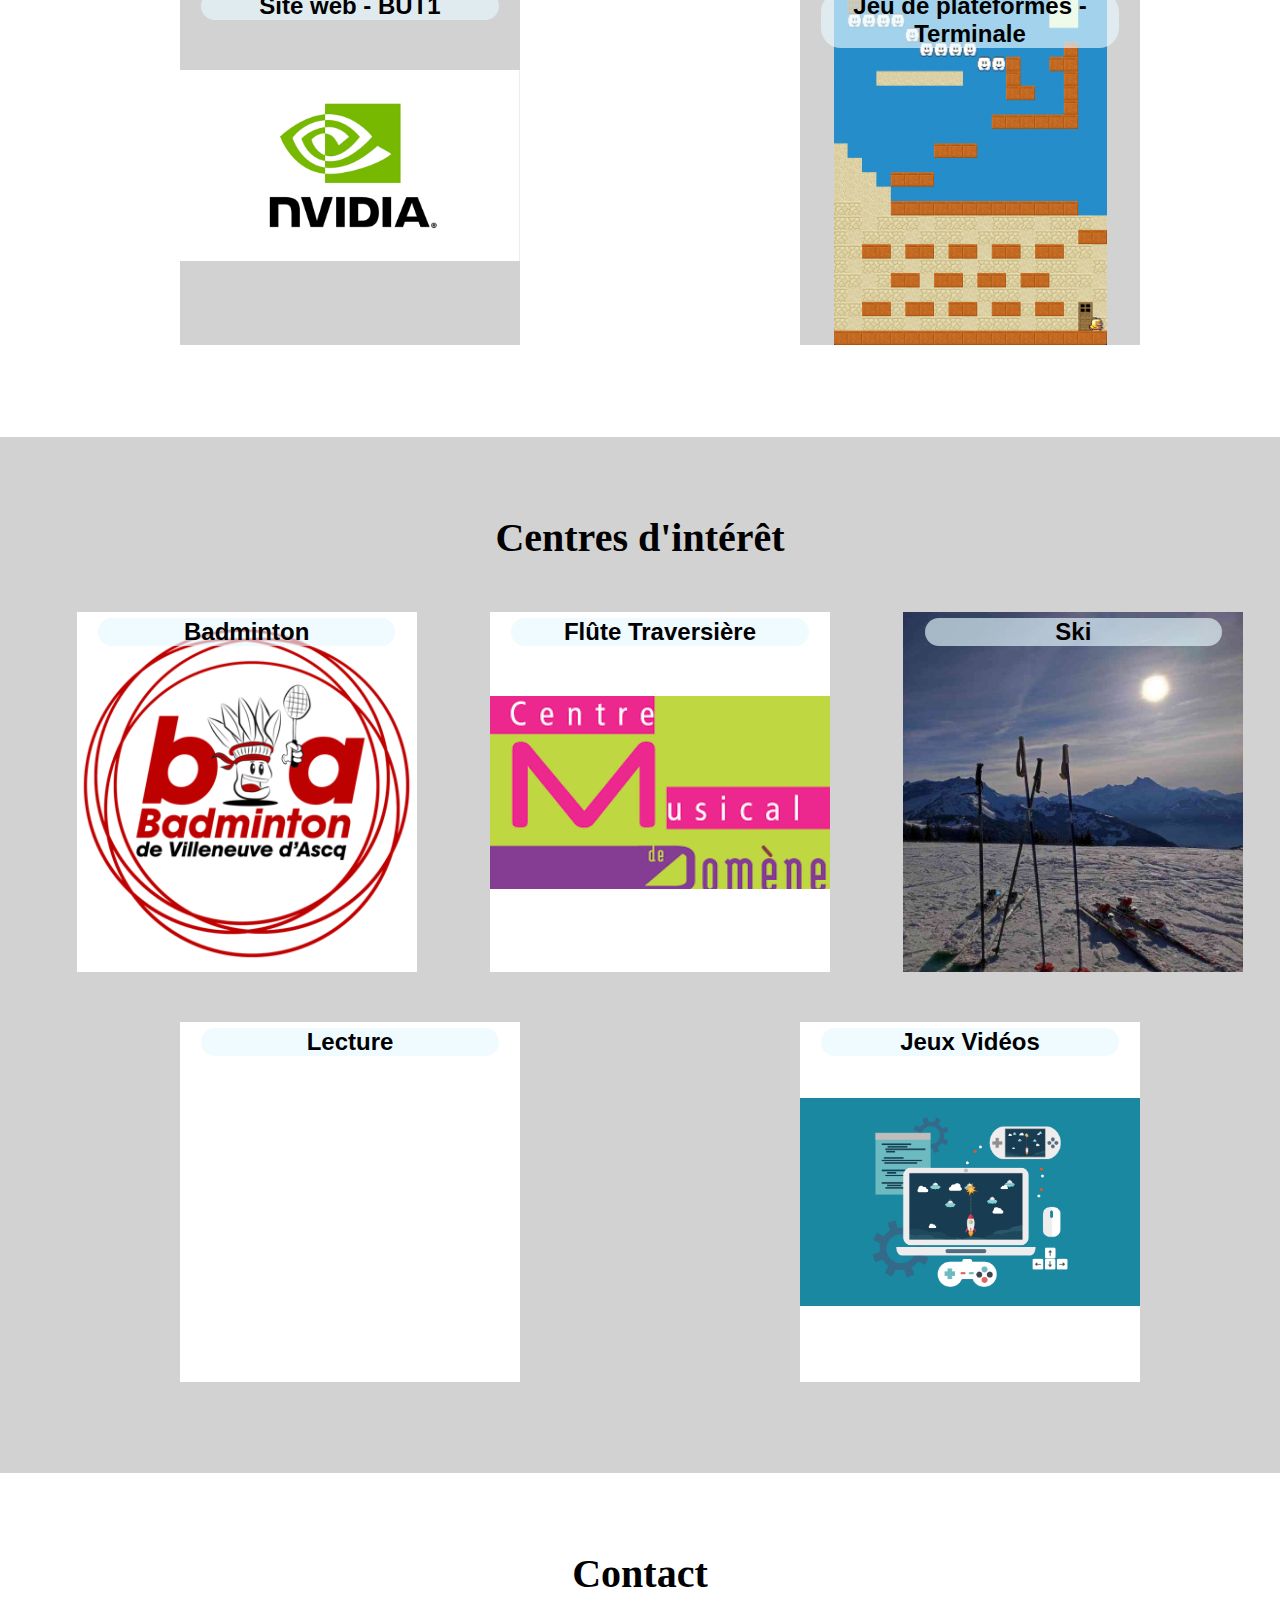
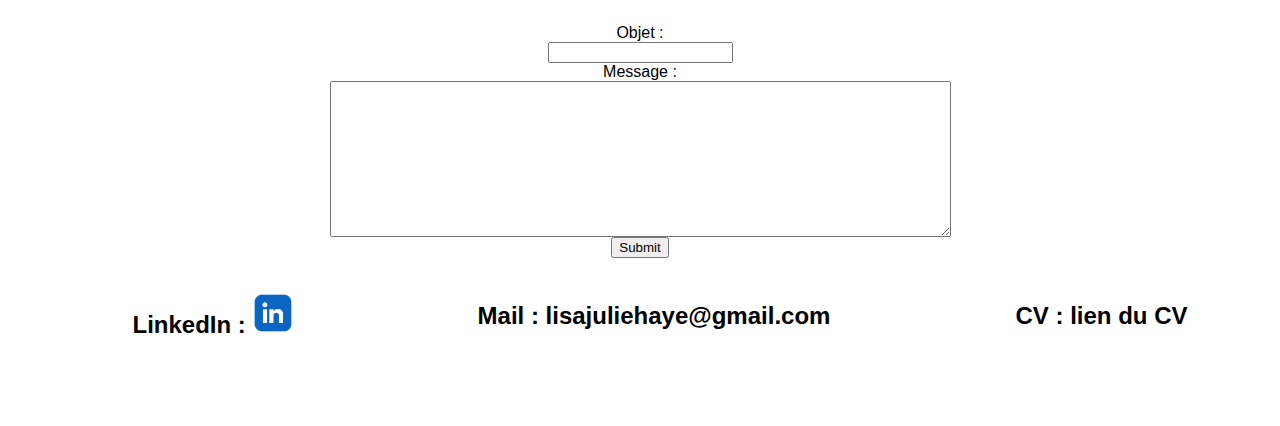
==== commit a99d4034: "Add files via upload" ====
--- a/index.html
+++ b/index.html
@@ -5,6 +5,7 @@
     <meta name="viewport" content="width=device-width, initial-scale=1.0">
     <link rel="stylesheet" href="style.css"/>
     <title>CV numérique Lisa HAYE</title>
+    <script src="contact.js" defer></script>
 </head>
 <body>
 
@@ -135,9 +136,13 @@
                         <br>
                         -
                         <br>
-                        Nous avons créé un shoot'em up nommé Shoot In Black car nous avons repris le thème du film Men In Black dans notre jeu.
+                        Nous avons créé un shoot'em up nommé Shoot In Black En référence au film Men In Black.
                         <br>
                         Le but du jeu est donc de tirer sur les extra-terrestres pour les empêcher d'envahir la Terre.
+                        <br>
+                        -
+                        <br>
+                        <a href="ShootInBlack.html">En savoir plus</a>
                     </p>
                 </div>
             </li>
@@ -154,6 +159,10 @@
                         Cette API permet la gestion des commandes, des pizzas, de leurs types de pâtes ainsi que de leurs ingrédients. 
                         <br>
                         Pour cela, nous avons utilisé, les méthodes GET, POST, PATCH et DELETE.
+                        <br>
+                        -
+                        <br>
+                        <a href="Pizzaland.html">En savoir plus</a>
                     </p>
                 </div>
             </li>
@@ -170,6 +179,10 @@
                         Le but du jeu pour le Hobbit est de s'échapper du labyrinthe sans que Sauron ne le rattrape.
                         <br>
                         Nous avons également implémenté des IA monstre et chasseur dans ce jeu. Il existe donc différents modes de jeu : joueur contre joueur / joueur contre IA / IA contre IA
+                        <br>
+                        -
+                        <br>
+                        <a href="ChasseAuHobbit.html">En savoir plus</a>
                     </p>
                 </div>
             </li>
@@ -186,6 +199,10 @@
                         Le principe est de vaincre des monstres en améliorant son équipement et ses statistiques afin de faire pencher la chance en sa faveur.
                         <br>
                         Nous avions 3 jours pour créer ce jeu en utilisant la méthode agile.
+                        <br>
+                        -
+                        <br>
+                        <a href="Roguelike.html">En savoir plus</a>
                     </p>
                 </div>
             </li>
@@ -200,6 +217,10 @@
                         Avec mon binôme, nous avons dû exploiter une base de données sur tous les Jeux Olympiques ayant eu lieu jusqu'à présent.
                         <br>
                         Nous avons créé des requêtes pour récupérer des données de la base, et pour cela, nous l'avons ventilée afin d'optimiser son traitement.
+                        <br>
+                        -
+                        <br>
+                        <a href="JeuxOlympiques.html">En savoir plus</a>
                     </p>
                 </div>
             </li>
@@ -207,7 +228,7 @@
                 <div class="txt">
                     <h2>Jeu Ludo-pédagogique - BUT1</h2>
                     <p>
-                        Ijava
+                        IJava
                         <br>
                         -
                         <br>
@@ -216,6 +237,10 @@
                         Le jeu consiste à affronter des Pokemons, et pour leur infliger des dégats, il suffit de répondre correctement à une équation mathématique dans le temps imparti.
                         <br>
                         Plus on avance dans le jeu, plus les Pokemons ont de vies et plus ils infligent de dégâts.
+                        <br>
+                        -
+                        <br>
+                        <a href="Mathémon.html">En savoir plus</a>
                     </p>
                 </div>
             </li>
@@ -230,6 +255,10 @@
                         Par groupe de 3, création d'un site WEB fictif afin de faciliter la mobilité des employés d'une entreprise.
                         <br>
                         Nous avons choisi de réaliser notre site WEB pour l'entreprise Nvidia.
+                        <br>
+                        -
+                        <br>
+                        <a href="Nvidia.html">En savoir plus</a>
                     </p>
                 </div>
             </li>
@@ -244,6 +273,10 @@
                         Création d'un jeu de plateformes en Python par groupe de 3.
                         <br>
                         Le but du jeu est de sauter de plateformes en plateformes pour atteindre la porte menant au niveau suivant.
+                        <br>
+                        -
+                        <br>
+                        <a href="Platformer.html">En savoir plus</a>
                     </p>
                 </div>
             </li>
@@ -306,13 +339,7 @@
 
     <section id="contact">
         <h1>Contact</h1>
-        <form method="post" action="mail.php">
-            <label for="contact">Nom : </label>
-            <input type="text" name="prenom">
-            <label for="contact">Prénom : </label>
-            <input type="text" name="nom">
-            <label for="contact">Email : </label>
-            <input type="email" name="mail">
+        <form class="contactFrom">
             <label for="contact">Objet : </label>
             <input type="text" name="objet">
             <label for="message">Message : </label>
--- a/style.css
+++ b/style.css
@@ -48,6 +48,9 @@
     align-items: center;
     justify-content: center;
     font-weight: bold;
+    font-size: 40px;
+    font-family: 'Caveat', cursive;
+    color: black;
 }
 section#accueil > p {
     background-color: rgba(231, 249, 255, 0.65);
@@ -77,11 +80,7 @@
     margin-top: 2%;
     margin-bottom: 2%;
     padding-inline: 15px;
-}
-h1 {
-    font-size: 40px;
-    font-family: 'Caveat', cursive;
-    color: black;
+    overflow: auto;
 }
 li {
     list-style: none;
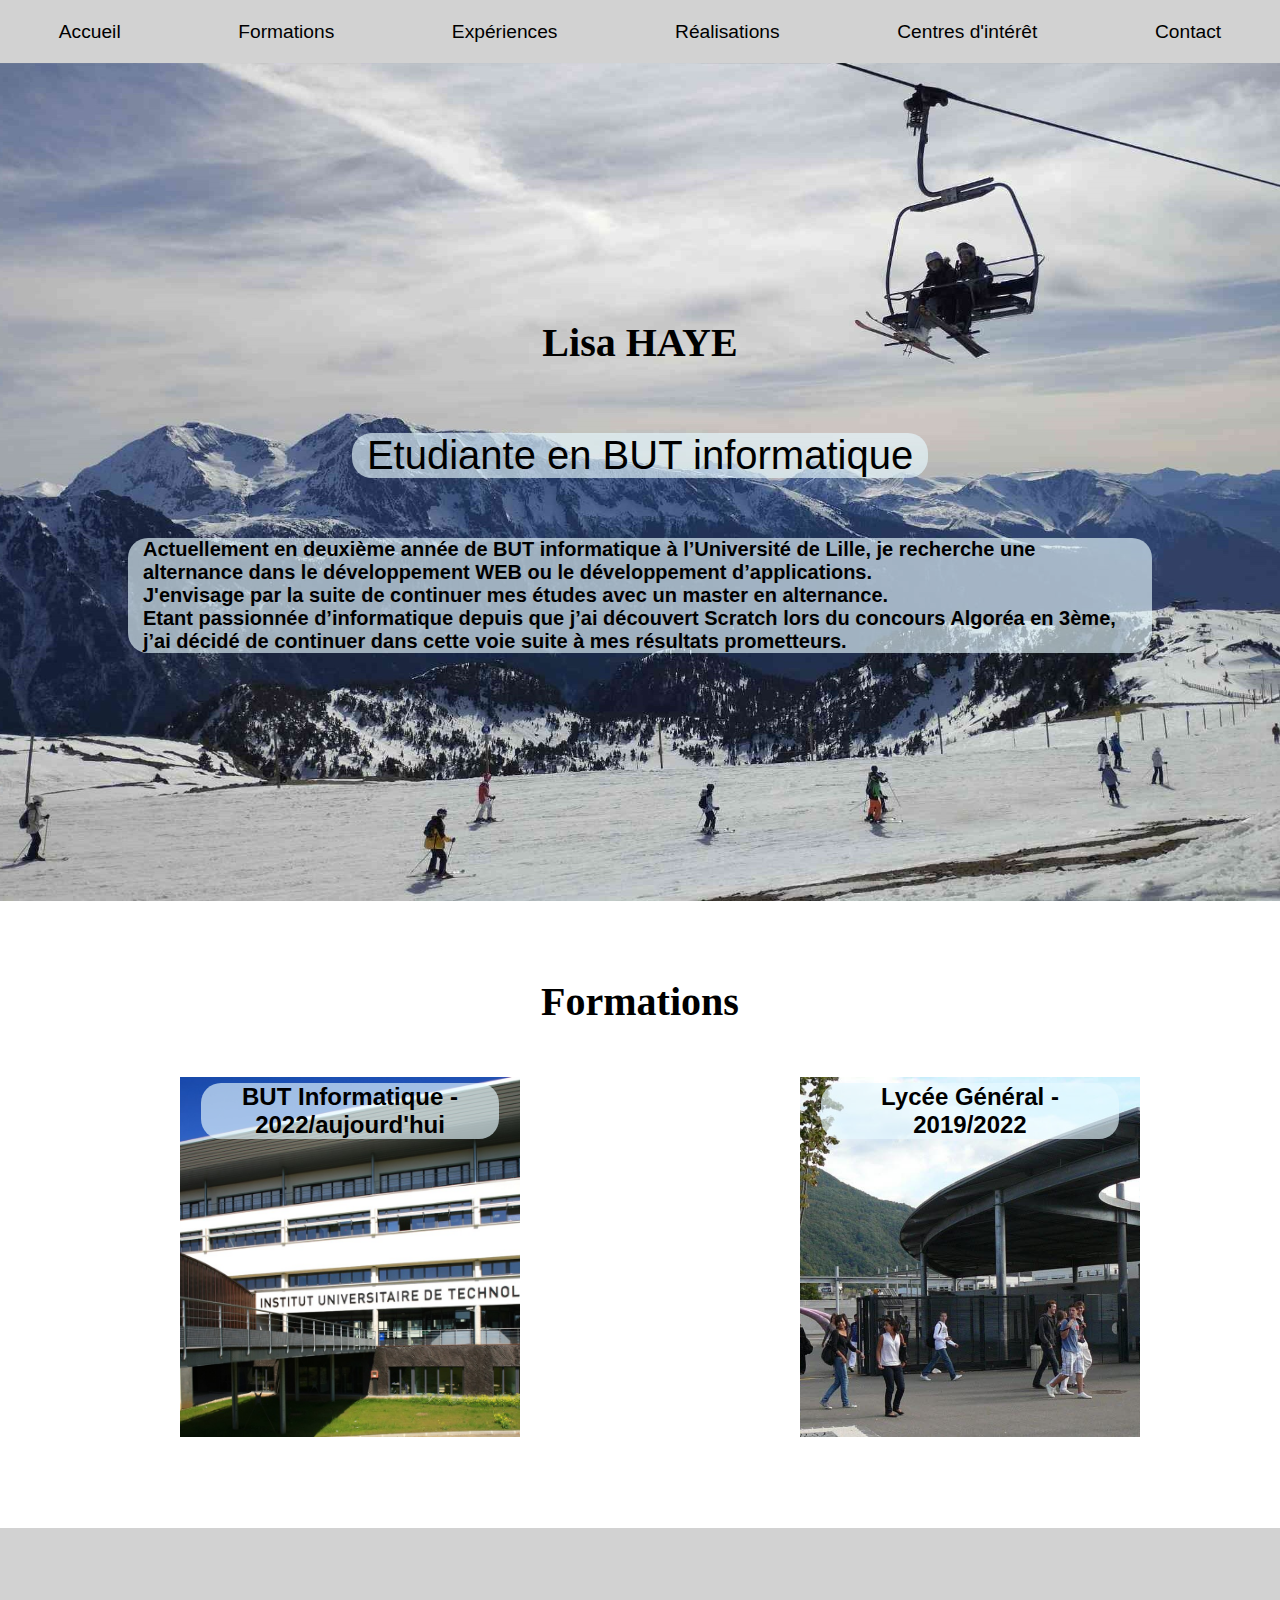
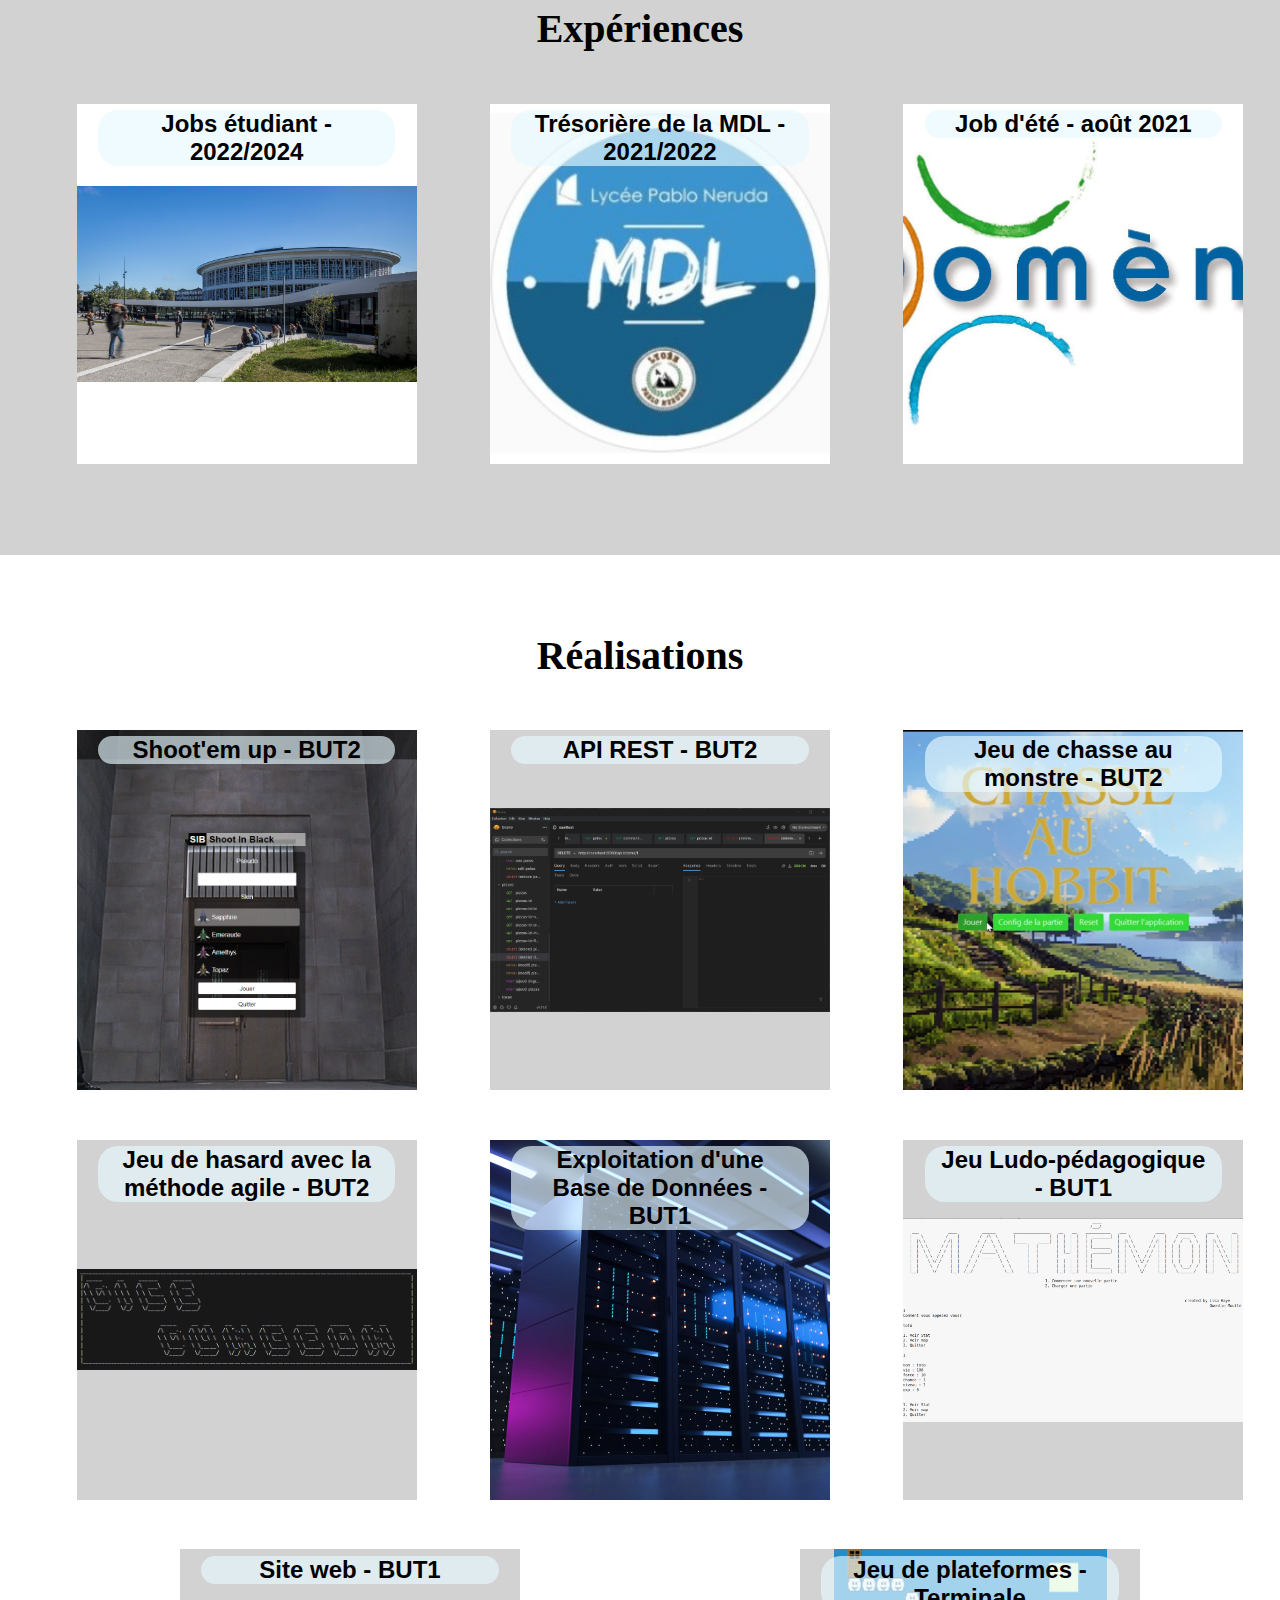
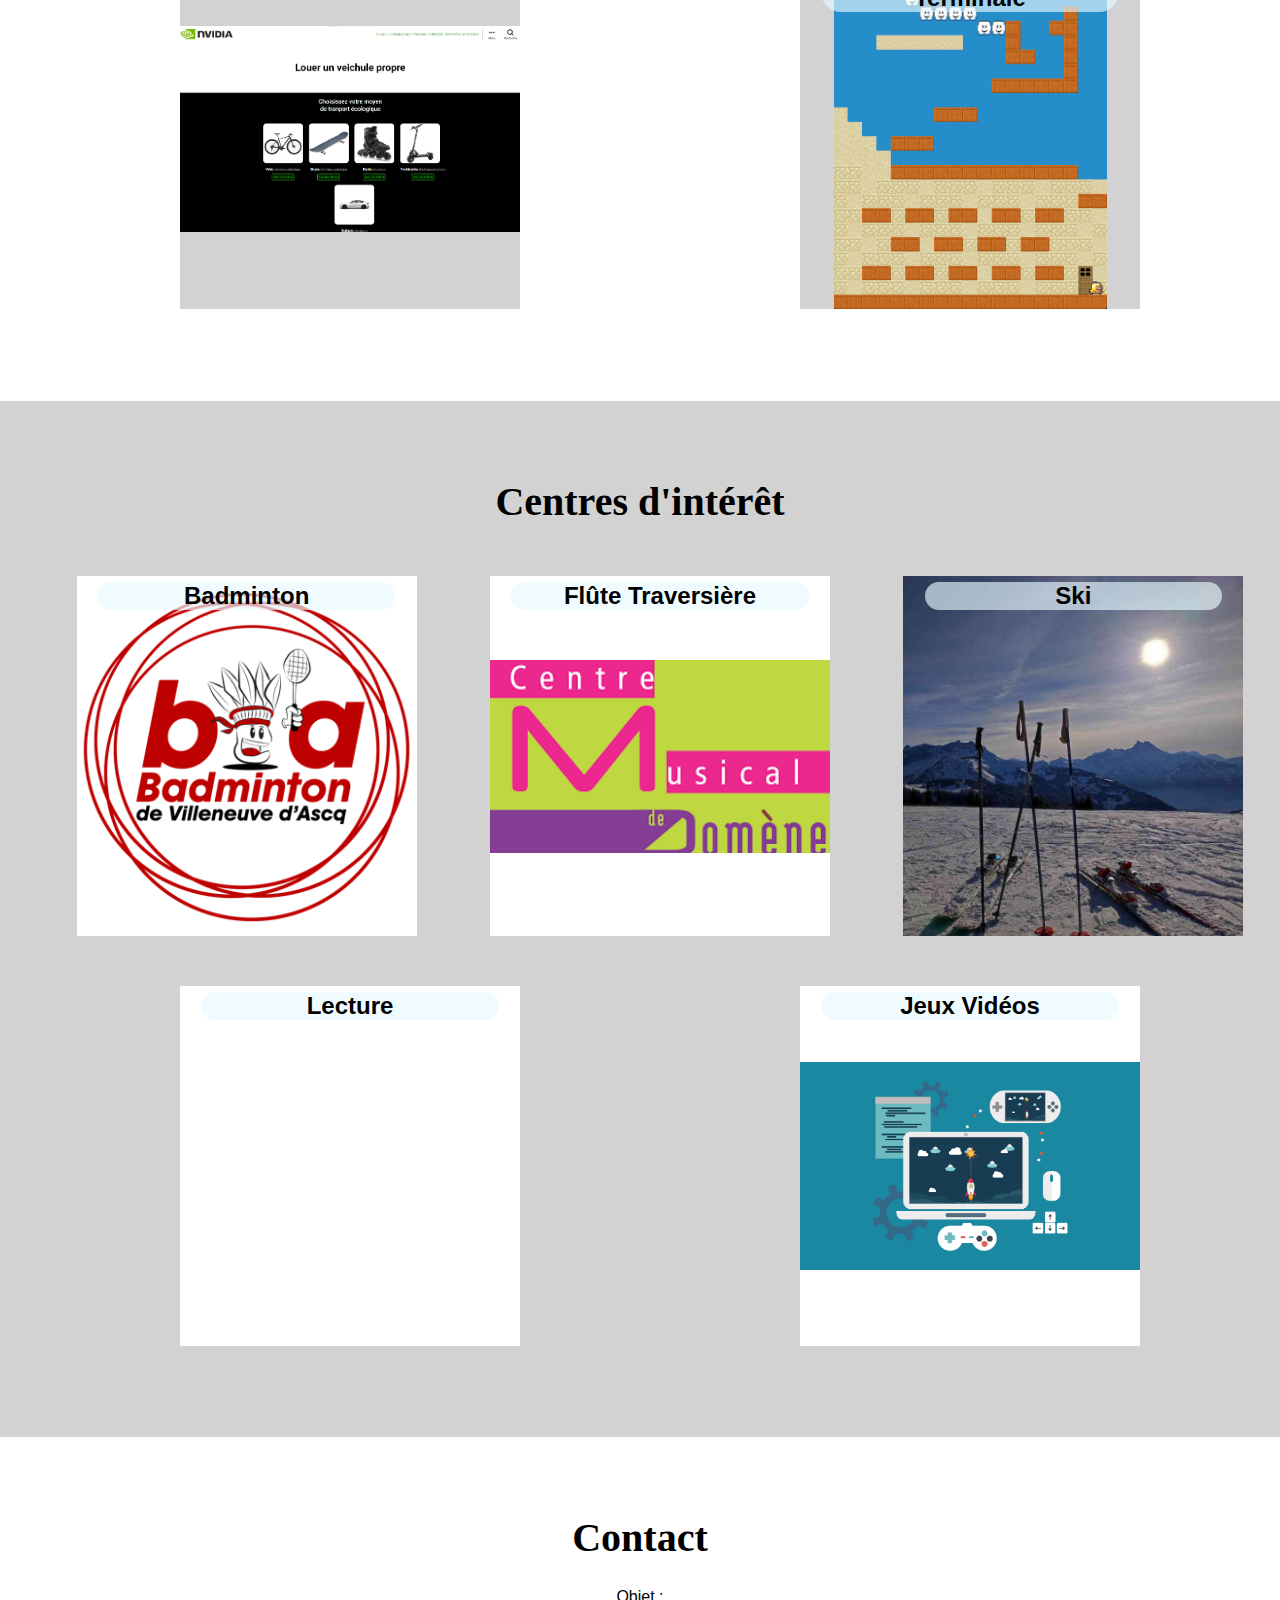
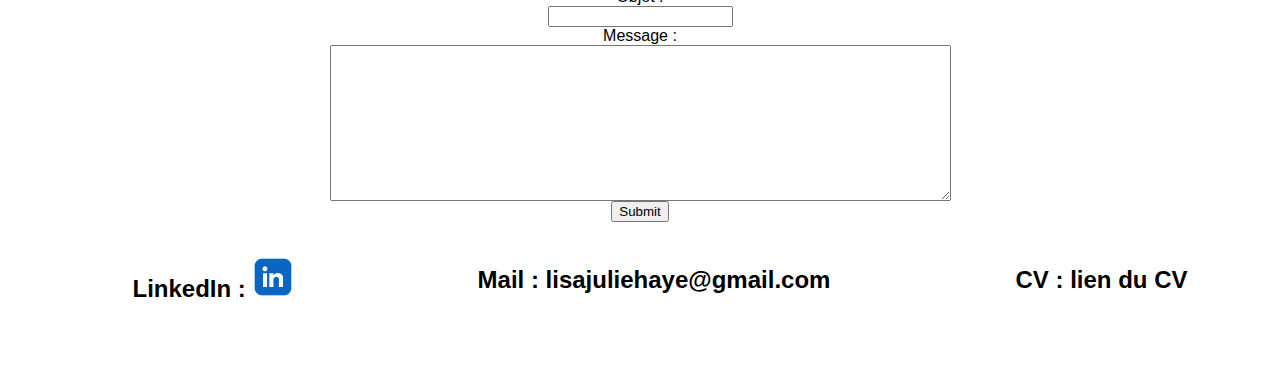
==== commit c385e730: "finalisation portfolio" ====
--- a/index.html
+++ b/index.html
@@ -13,7 +13,7 @@
     <header id="haut_de_page">
         <a href="#accueil">Accueil</a>
         <a href="#formations">Formations</a>
-        <a href="#expérience">Expérience</a>
+        <a href="#expérience">Expériences</a>
         <a href="#réalisation">Réalisations</a>
         <a href="#intérêts">Centres d'intérêt</a>
         <a href="#contact">Contact</a>
@@ -24,7 +24,7 @@
         <h1>Lisa HAYE</h1>
         <p>Etudiante en BUT informatique</p>
         <p id="presentation">
-            Actuellement en deuxième année de BUT informatique à l’Université de Lille, je recherche un stage et/ou une alternance dans le développement WEB ou le développement d’applications.
+            Actuellement en deuxième année de BUT informatique à l’Université de Lille, je recherche une alternance dans le développement WEB ou le développement d’applications.
             <br>
             J'envisage par la suite de continuer mes études avec un master en alternance.
             <br>
@@ -75,11 +75,11 @@
 
 
     <section id="expérience">
-        <h1>Expérience</h1>
+        <h1>Expériences</h1>
         <ul>
             <li id="univ_lille">
                 <div class="txt">
-                    <h2>Jobs étudiant - 2022-2024</h2>
+                    <h2>Jobs étudiant - 2022/2024</h2>
                     <p>
                         Contrat de preneuse de note
                         <br>
@@ -136,9 +136,9 @@
                         <br>
                         -
                         <br>
-                        Nous avons créé un shoot'em up nommé Shoot In Black En référence au film Men In Black.
-                        <br>
-                        Le but du jeu est donc de tirer sur les extra-terrestres pour les empêcher d'envahir la Terre.
+                        Nous avons créé un shoot'em up nommé Shoot In Black, en référence au film Men In Black.
+                        <br>
+                        Le but du jeu est donc de tirer sur des extra-terrestres pour les empêcher d'envahir la Terre.
                         <br>
                         -
                         <br>
@@ -166,7 +166,7 @@
                     </p>
                 </div>
             </li>
-            <li id="hobit">
+            <li id="hobbit">
                 <div class="txt">
                     <h2>Jeu de chasse au monstre - BUT2</h2>
                     <p>
@@ -329,7 +329,7 @@
                     <p>
                         J'adore également les jeux vidéos d'aventure, d'exploration, d'action et de réflection.
                         <br>
-                        Mes jeux préférés sont Hogwarts Legacy, Skyrim, Subnautica, Xcom et Life Is Strange.
+                        Mes jeux préférés sont Zelda, Hogwarts Legacy, Skyrim, Subnautica, Xcom et Life Is Strange.
                     </p>
                 </div>
             </li>
--- a/style.css
+++ b/style.css
@@ -36,12 +36,13 @@
     background-position: center center;
     background-size: cover;
     display: flex;
-    height: 93vh;
+    height: 82vh;
     width: 100%;
     align-items: center;
     justify-content: center;
     flex-direction: column;
     font-size: 40px;
+    margin-top: 7vh;
 }
 h1 {
     display: flex;
@@ -91,6 +92,7 @@
 }
 li > h2 > a:hover {
     text-decoration: underline;
+    color: blue;
 }
 #iut {
     background-image: url(images/iut.jpg);
@@ -106,7 +108,7 @@
     background-color: rgb(210, 210, 210);
 }
 #univ_lille {
-    background-image: url(images/iut.jpg);
+    background-image: url(images/univ_lille.jpg);
     background-position: center;
     background-size: contain;
     background-repeat: no-repeat;
@@ -128,8 +130,27 @@
 #réalisation > ul > li {
     background-color: rgb(210, 210, 210);
 }
+#sib {
+    background-image: url("images/sib_ecran_accueil.png");
+    background-position: center;
+    background-size: cover;
+    background-color: rgb(210,210,210);
+}
+#pizza {
+    background-image: url("images/api_rest_delete.png");
+    background-position: center;
+    background-size: contain;
+    background-repeat: no-repeat;
+    background-color: rgb(210, 210, 210);
+}
+#hobbit {
+    background-image: url("images/chasse_au_hobbit_ecran_accueil.png");
+    background-position: center;
+    background-size: cover;
+    background-color: rgb(210, 210, 210);
+}
 #agile {
-    background-image: url("images/methode_agile.jpg");
+    background-image: url("images/roguelike_accueil.png");
     background-position: center;
     background-size: contain;
     background-repeat: no-repeat;
@@ -141,7 +162,7 @@
     background-size: cover;
 }
 #mathemon {
-    background-image: url("images/mathemon.png");
+    background-image: url("images/mathemon_affichage_stat.png");
     background-position: center;
     background-size: contain;
     background-repeat: no-repeat;
@@ -161,7 +182,7 @@
     background-repeat: no-repeat;
     background-color: rgb(210,210,210);
 }
-#agile:hover, #bdd:hover, #mathemon:hover, #site:hover, #platformer:hover {
+#sib:hover, #pizza:hover, #hobbit:hover, #agile:hover, #bdd:hover, #mathemon:hover, #site:hover, #platformer:hover {
     background-image: none;
     background-color: rgb(210,210,210);
 }
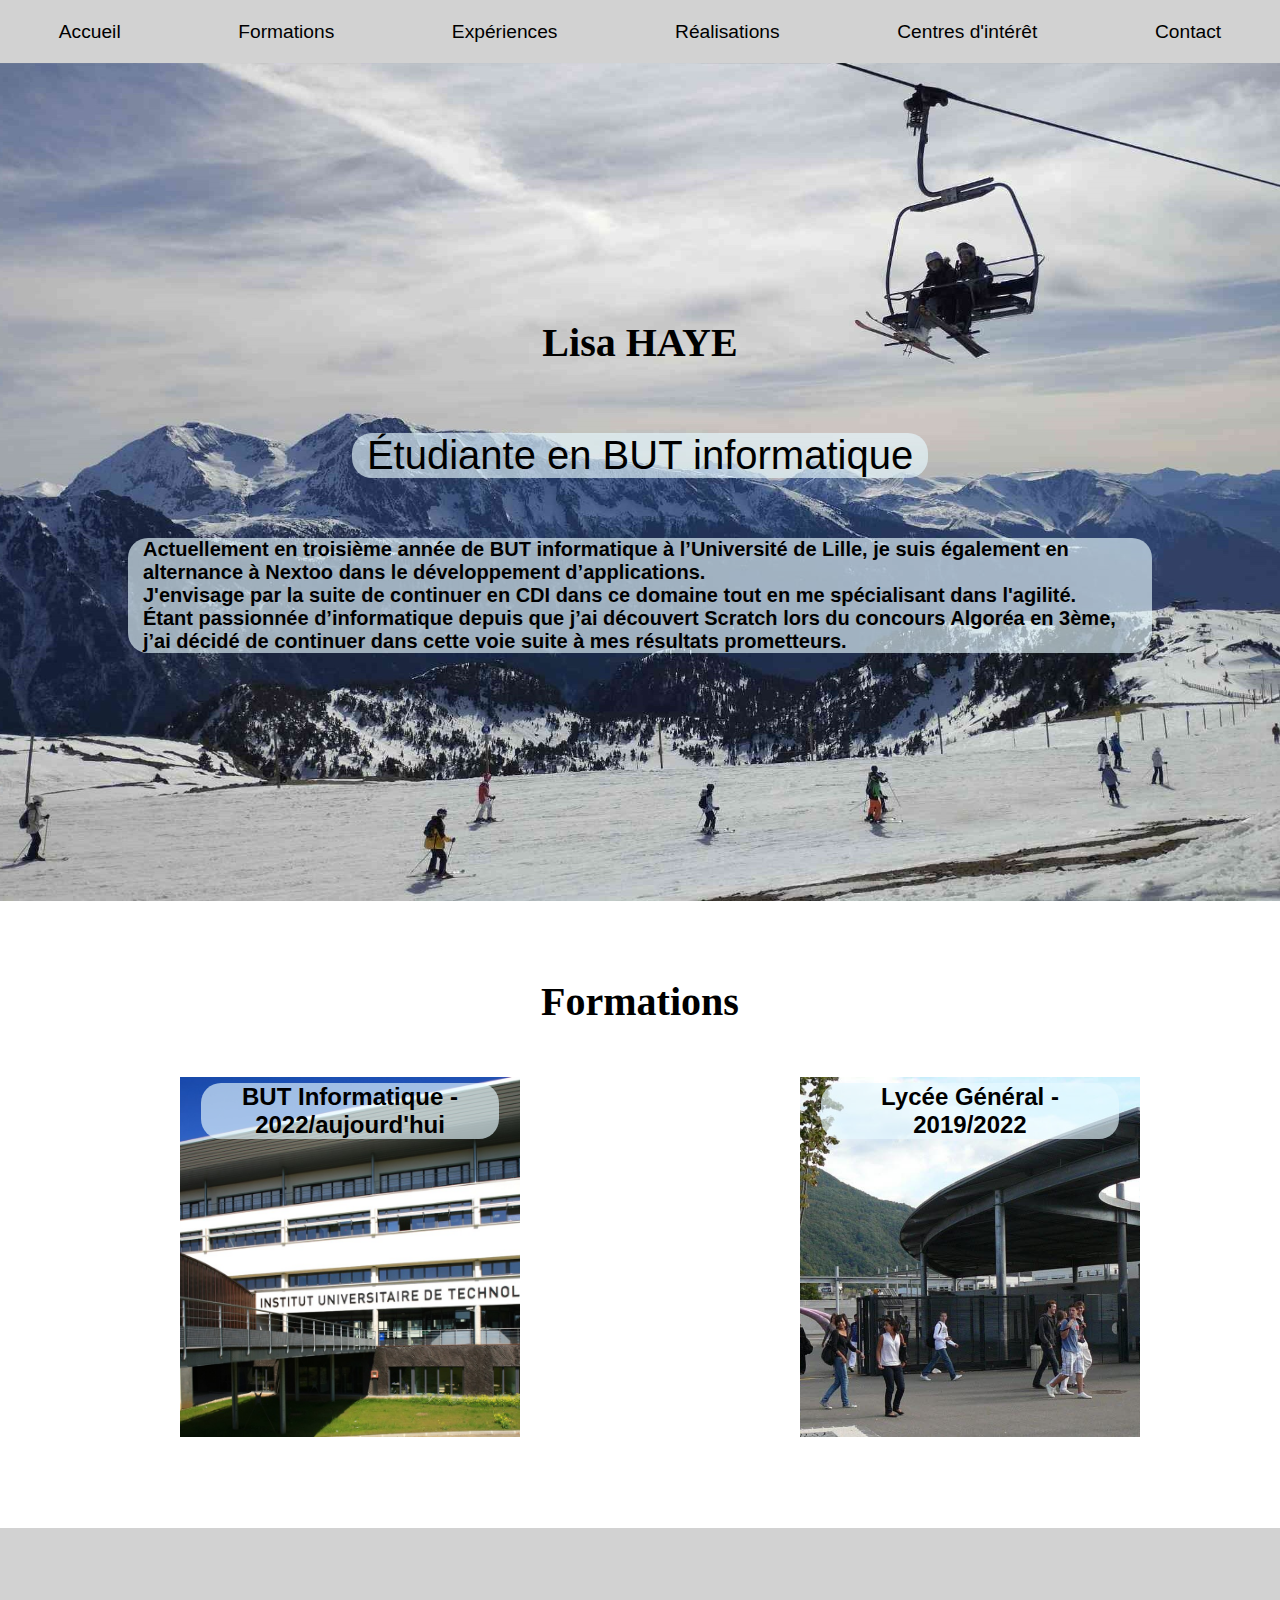
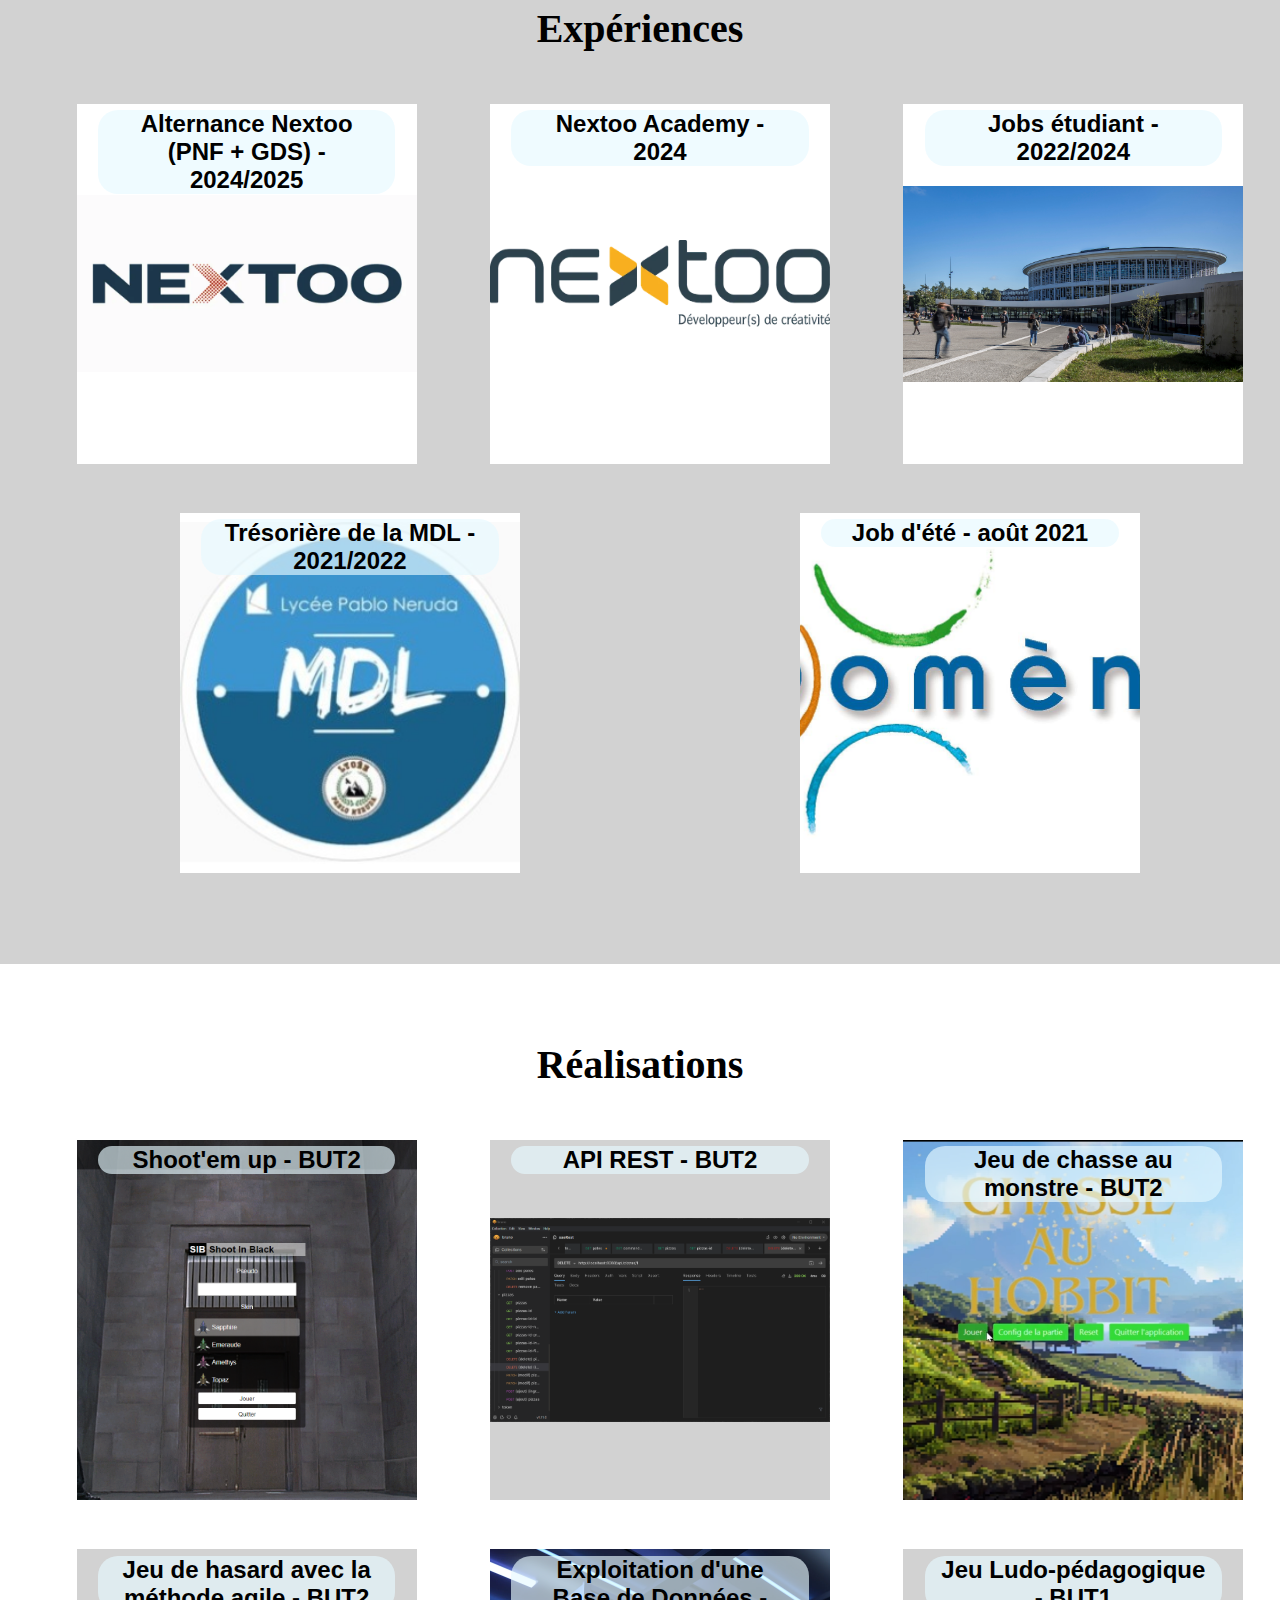
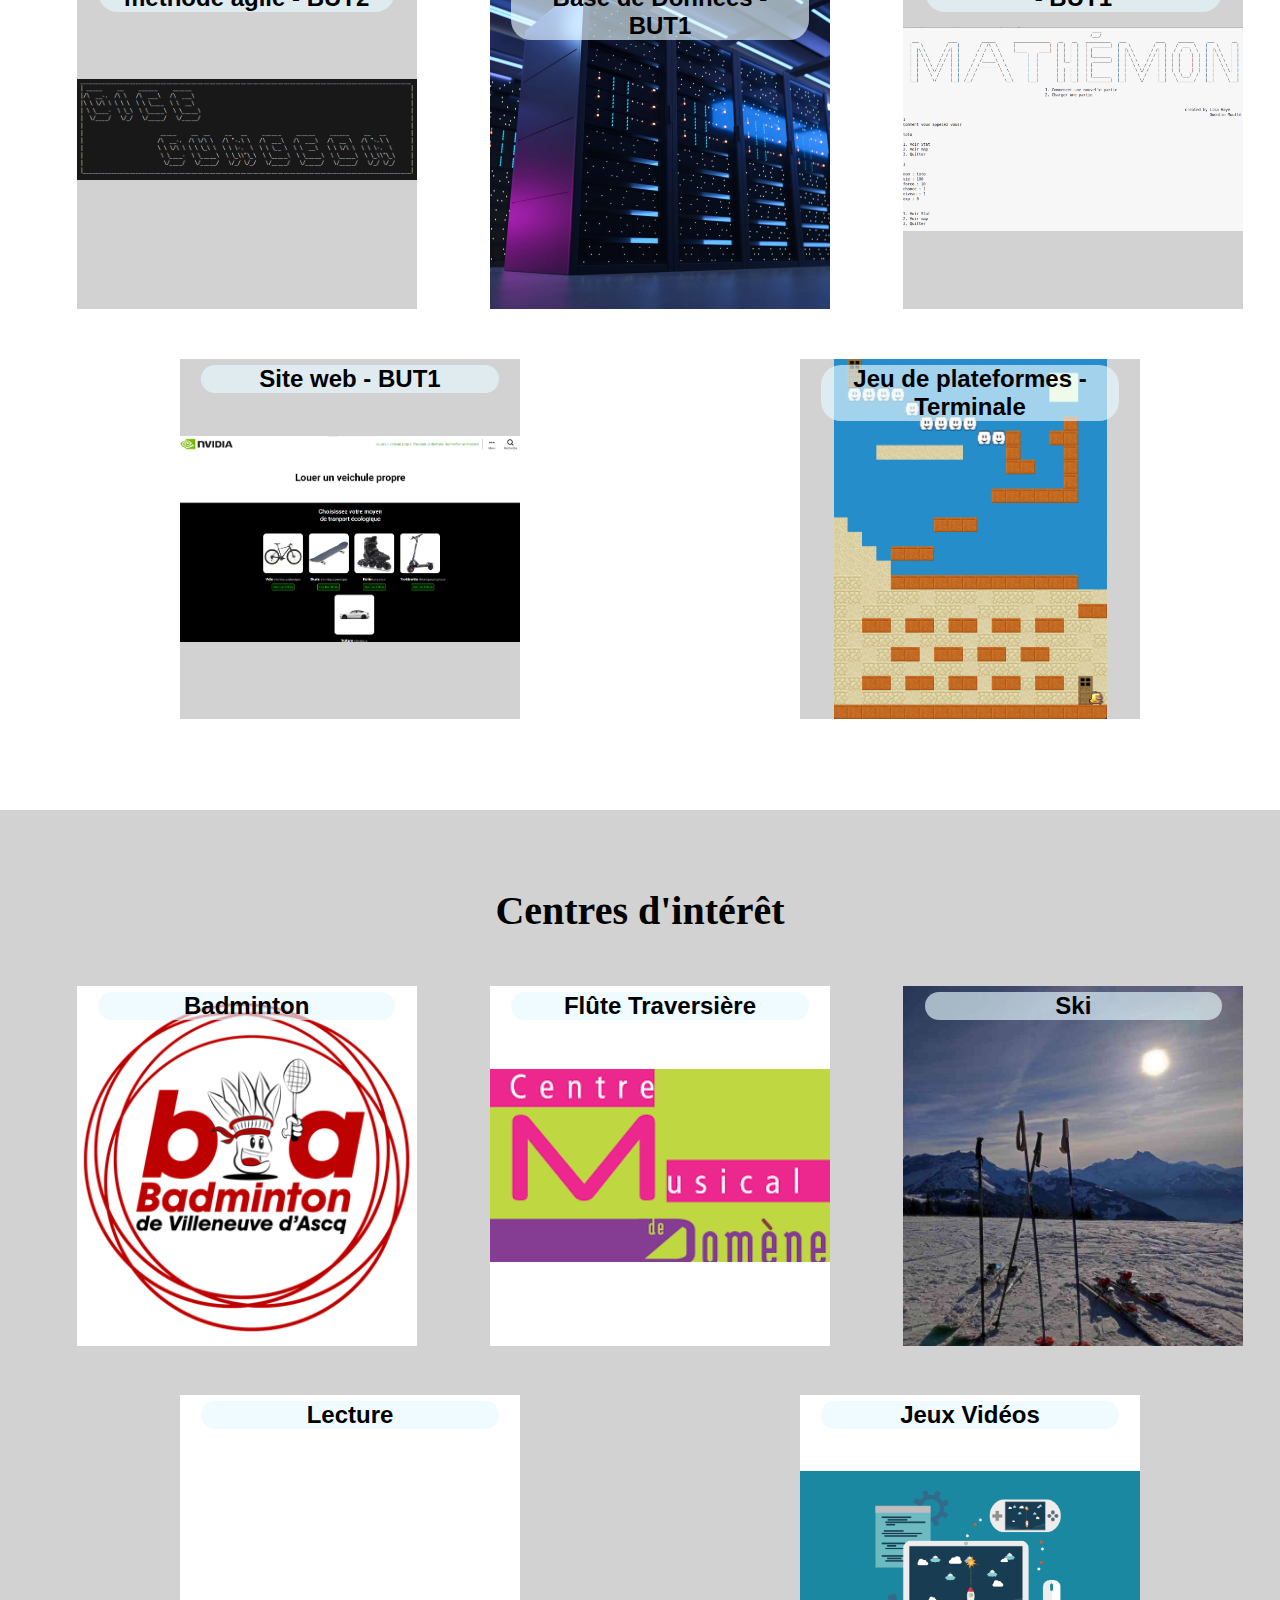
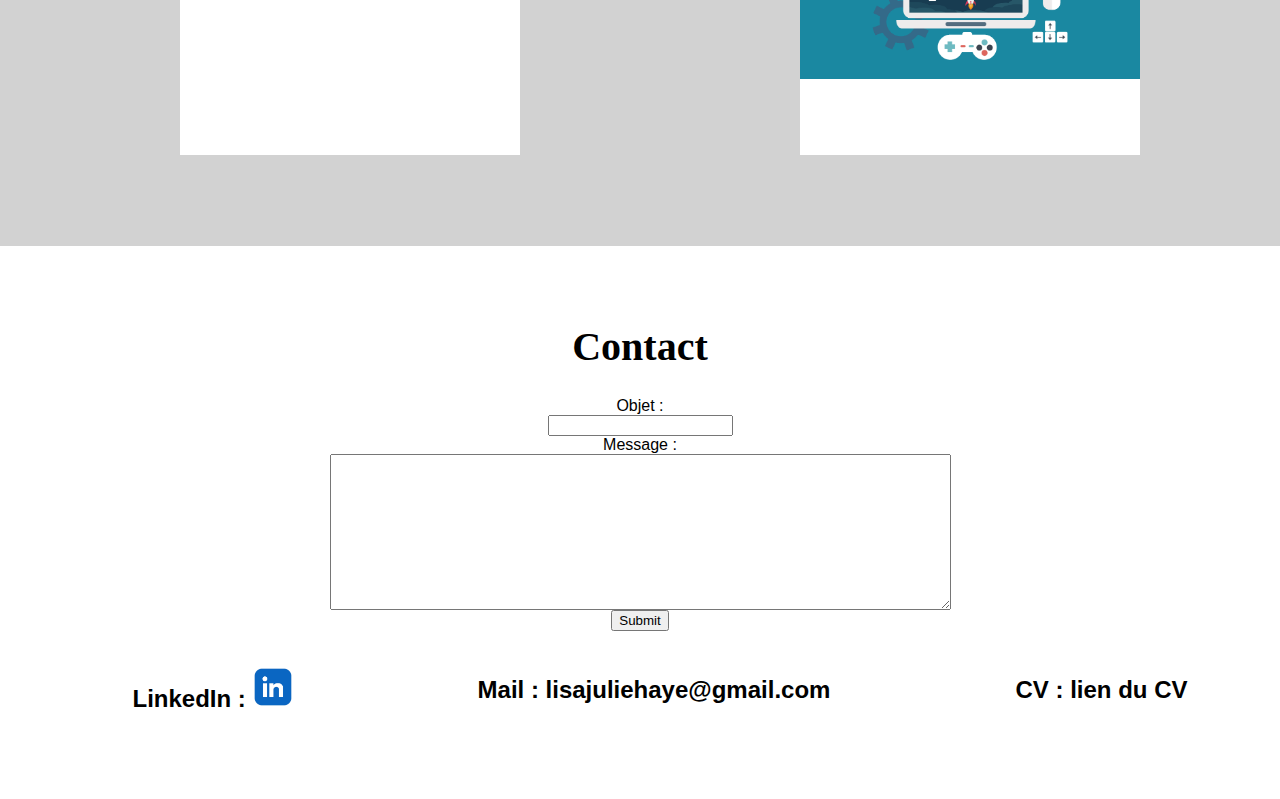
==== commit 3448b93e: "modification texte de presentation et ajout de nextoo en experience (stage et alternance)" ====
--- a/index.html
+++ b/index.html
@@ -22,13 +22,13 @@
 
     <section id="accueil">
         <h1>Lisa HAYE</h1>
-        <p>Etudiante en BUT informatique</p>
+        <p>Étudiante en BUT informatique</p>
         <p id="presentation">
-            Actuellement en deuxième année de BUT informatique à l’Université de Lille, je recherche une alternance dans le développement WEB ou le développement d’applications.
+            Actuellement en troisième année de BUT informatique à l’Université de Lille, je suis également en alternance à Nextoo dans le développement d’applications.
             <br>
-            J'envisage par la suite de continuer mes études avec un master en alternance.
+            J'envisage par la suite de continuer en CDI dans ce domaine tout en me spécialisant dans l'agilité.
             <br>
-            Etant passionnée d’informatique depuis que j’ai découvert Scratch lors du concours Algoréa en 3ème, j’ai décidé de continuer dans cette voie suite à mes résultats prometteurs.
+            Étant passionnée d’informatique depuis que j’ai découvert Scratch lors du concours Algoréa en 3ème, j’ai décidé de continuer dans cette voie suite à mes résultats prometteurs.
         </p>
     </section>
 
@@ -77,6 +77,48 @@
     <section id="expérience">
         <h1>Expériences</h1>
         <ul>
+            <li id="alternance_nextoo">
+                <div class="txt">
+                    <h2>Alternance Nextoo (PNF + GDS) - 2024/2025</h2>
+                    <p>
+                        Réalisation de projets interne à l'entreprise
+                        <br>
+                        -
+                        <br>
+                        1 ans
+                        <br>
+                        -
+                        <br>
+                        Nextoo à Roubaix
+                        <br>
+                        -
+                        <br>
+                        <a href="AlternanceNextoo.html">En savoir plus</a>
+                    </p>
+                </div>
+            </li>
+            <li id="stage_nextoo">
+                <div class="txt">
+                    <h2>Nextoo Academy - 2024</h2>
+                    <p>
+                        Réalisation de la Nextoo Academy (formation interne de Nextoo permettant d'acquérir toutes les bases techniques nécessaires avant d'intégrer un projet client)
+                        <br>
+                        Formation Scrum
+                        <br>
+                        -
+                        <br>
+                        10 semaines
+                        <br>
+                        -
+                        <br>
+                        Nextoo à Roubaix
+                        <br>
+                        -
+                        <br>
+                        <a href="StageNextoo.html">En savoir plus</a>
+                    </p>
+                </div>
+            </li>
             <li id="univ_lille">
                 <div class="txt">
                     <h2>Jobs étudiant - 2022/2024</h2>
@@ -89,6 +131,10 @@
                         <br>
                         -
                         <br>
+                        2 ans
+                        <br>
+                        -
+                        <br>
                         Université de Lille
                     </p>
                 </div>
@@ -105,6 +151,10 @@
                         <br>
                         -
                         <br>
+                        1 ans
+                        <br>
+                        -
+                        <br>
                         Lycée Pablo Neruda à Saint Martin d'Hères
                     </p>
                 </div>
@@ -114,6 +164,10 @@
                     <h2>Job d'été - août 2021</h2>
                     <p>
                         Ménage dans les écoles primaires et maternelles de la commune
+                        <br>
+                        -
+                        <br>
+                        2 semaines
                         <br>
                         -
                         <br>
--- a/style.css
+++ b/style.css
@@ -107,6 +107,20 @@
 #expérience {
     background-color: rgb(210, 210, 210);
 }
+#alternance_nextoo {
+    background-image: url(images/logo_nextoo2.webp);
+    background-position: center;
+    background-size: contain;
+    background-repeat: no-repeat;
+    background-color: white;
+}
+#stage_nextoo {
+    background-image: url(images/LOGO-NEXTOO.webp);
+    background-position: center;
+    background-size: contain;
+    background-repeat: no-repeat;
+    background-color: white;
+}
 #univ_lille {
     background-image: url(images/univ_lille.jpg);
     background-position: center;
@@ -237,7 +251,7 @@
 li:hover > .txt > p {
     opacity: 1;
 }
-#univ_lille:hover, #mdl:hover, #domene:hover, #bad:hover, #flute:hover, #ski:hover, #livre:hover, #jeux_videos:hover {
+#alternance_nextoo:hover, #stage_nextoo:hover, #univ_lille:hover, #mdl:hover, #domene:hover, #bad:hover, #flute:hover, #ski:hover, #livre:hover, #jeux_videos:hover {
     background-image: none;
     background-color: white;
 }
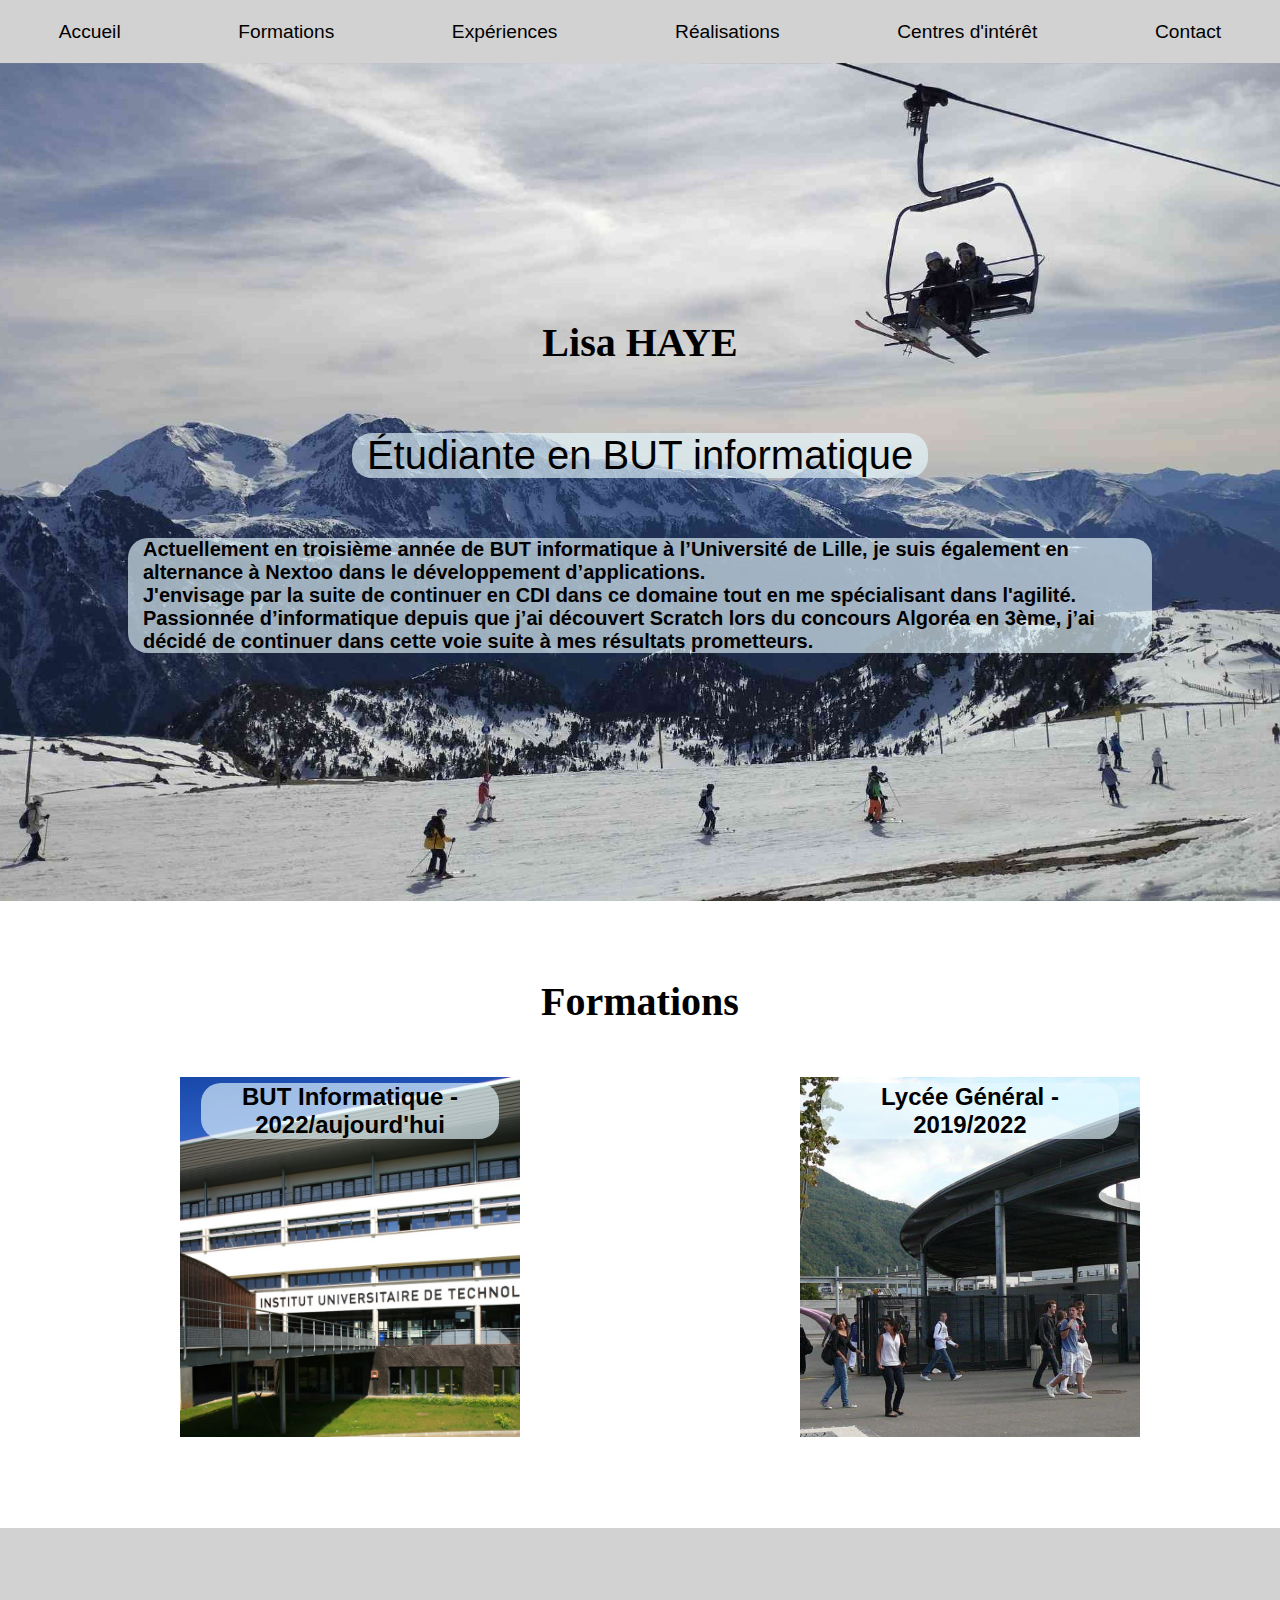
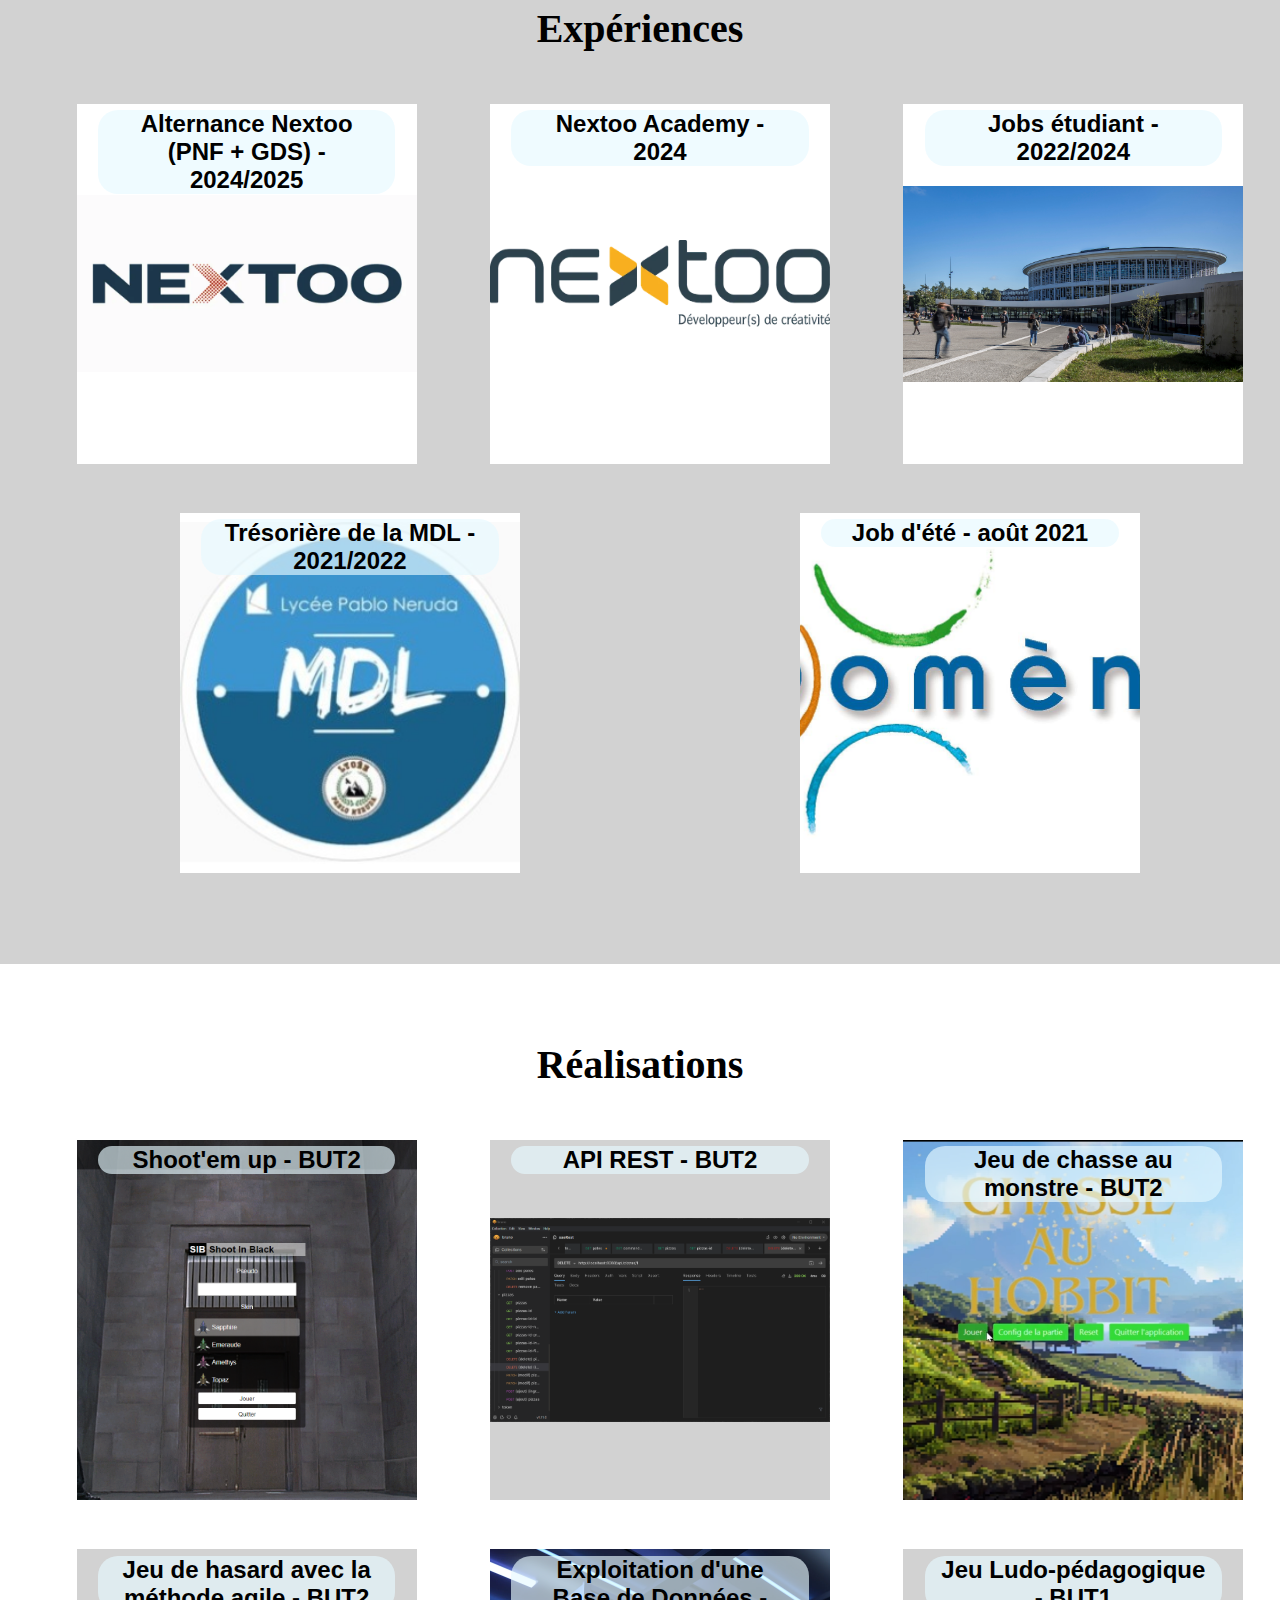
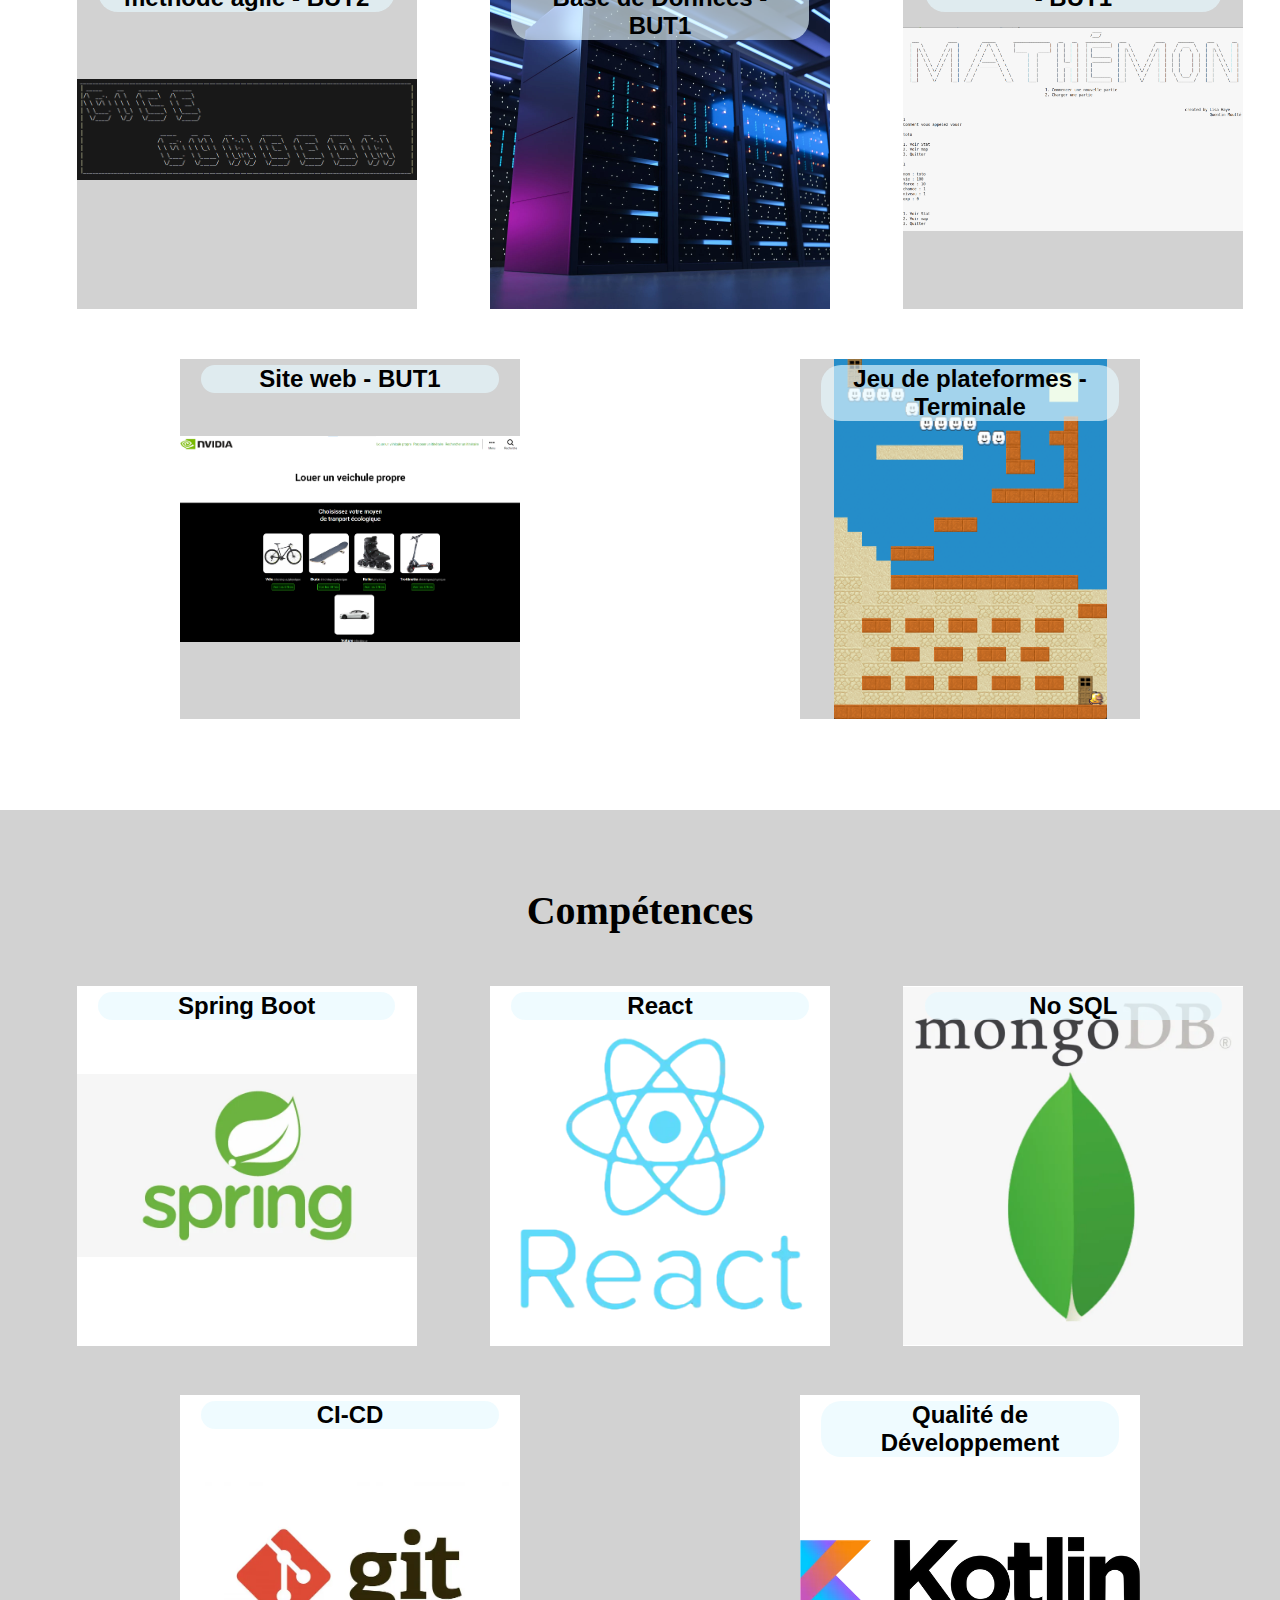
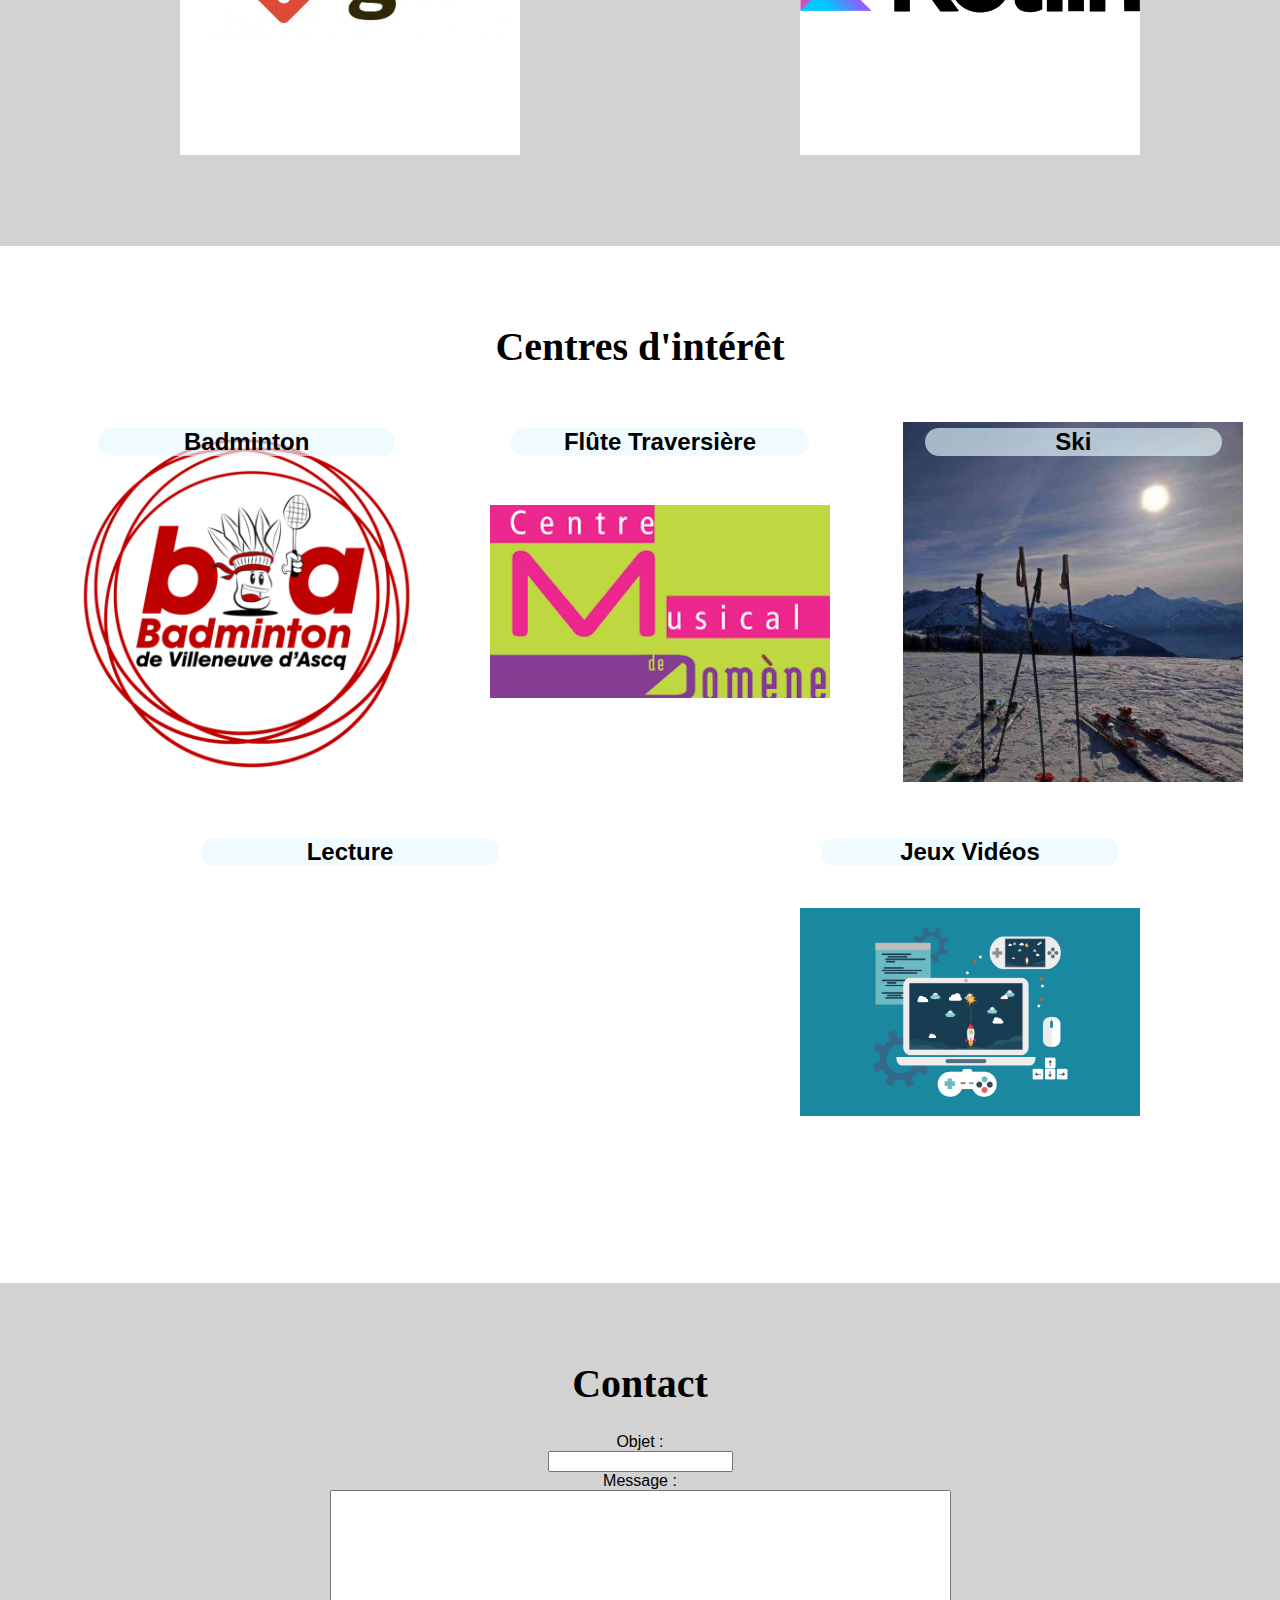
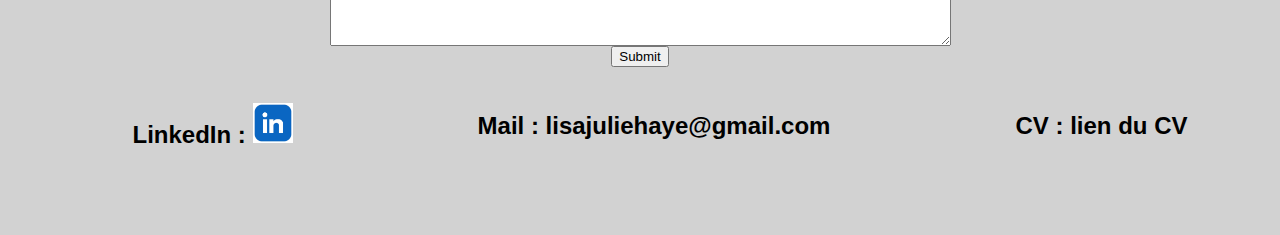
==== commit a00b8387: "ajout competences" ====
--- a/index.html
+++ b/index.html
@@ -28,7 +28,7 @@
             <br>
             J'envisage par la suite de continuer en CDI dans ce domaine tout en me spécialisant dans l'agilité.
             <br>
-            Étant passionnée d’informatique depuis que j’ai découvert Scratch lors du concours Algoréa en 3ème, j’ai décidé de continuer dans cette voie suite à mes résultats prometteurs.
+            Passionnée d’informatique depuis que j’ai découvert Scratch lors du concours Algoréa en 3ème, j’ai décidé de continuer dans cette voie suite à mes résultats prometteurs.
         </p>
     </section>
 
@@ -337,6 +337,41 @@
         </ul>
     </section>
 
+    <section id="competences">
+        <h1>Compétences</h1>
+        <ul>
+            <li id="spring">
+                <div class="txt">
+                    <h2>Spring Boot</h2>
+                    <p>J'ai appris à utiliser Spring Boot en cours, j'ai par exemple appris à réaliser des API REST et à utiliser JPA.</p>
+                </div>
+            </li>
+            <li id="react">
+                <div class="txt">
+                    <h2>React</h2>
+                    <p>J'ai réalisé un mini site web ressemblant à Youtube en React, afin d'apprendre à l'utiliser correctement.</p>
+                </div>
+            </li>
+            <li id="no_sql">
+                <div class="txt">
+                    <h2>No SQL</h2>
+                    <p>J'ai appris à utiliser différents langages en No SQL comme par exemple Mongo DB, Redis ou Cassandra.</p>
+                </div>
+            </li>
+            <li id="git">
+                <div class="txt">
+                    <h2>CI-CD</h2>
+                    <p>J'ai découvert les bases de CI-CD en cours notamment avec l'utilisation de Git.</p>
+                </div>
+            </li>
+            <li id="kotlin">
+                <div class="txt">
+                    <h2>Qualité de Développement</h2>
+                    <p>Pendant le cours de qualité développement, j'ai commencé les bases de la programmation fonctionnelle avec Kotlin.</p>
+                </div>
+            </li>
+        </ul>
+    </section>
 
     <section id="intérêts">
         <h1>Centres d'intérêt</h1>
--- a/style.css
+++ b/style.css
@@ -66,14 +66,14 @@
     font-size: 20px;
     margin-inline: 10%;
 }
-#formations > ul, #expérience > ul, #réalisation > ul, #intérêts > ul {
+#formations > ul, #expérience > ul, #réalisation > ul, #competences > ul, #intérêts > ul {
     display: flex;
     align-items: center;
     justify-content: space-around;
     flex-flow: row;
     flex-wrap: wrap;
 }
-#iut, #lycee, #expérience > ul > li, #réalisation > ul > li, #intérêts > ul > li {
+#iut, #lycee, #expérience > ul > li, #réalisation > ul > li, #competences > ul > li, #intérêts > ul > li {
     text-align: center;
     width: 25%;
     height: 40vh;
@@ -200,7 +200,7 @@
     background-image: none;
     background-color: rgb(210,210,210);
 }
-#intérêts {
+#competences {
     background-color: rgb(210, 210, 210);
 }
 #bad {
@@ -259,6 +259,48 @@
     background-image: none;
     background-color: rgb(210, 210, 210);
 }
+#contact {
+    background-color: rgb(210, 210, 210);
+}
+#spring {
+    background-image: url(images/spring.webp);
+    background-position: center;
+    background-size: contain;
+    background-repeat: no-repeat;
+    background-color: white;
+}
+#react {
+    background-image: url(images/react.webp);
+    background-position: center;
+    background-size: contain;
+    background-repeat: no-repeat;
+    background-color: white;
+}
+#no_sql {
+    background-image: url(images/mongo_db.webp);
+    background-position: center;
+    background-size: contain;
+    background-repeat: no-repeat;
+    background-color: white;
+}
+#git {
+    background-image: url(images/git.webp);
+    background-position: center;
+    background-size: contain;
+    background-repeat: no-repeat;
+    background-color: white;
+}
+#kotlin {
+    background-image: url(images/kotlin.webp);
+    background-position: center;
+    background-size: contain;
+    background-repeat: no-repeat;
+    background-color: white;
+}
+#spring:hover, #react:hover, #no_sql:hover, #git:hover, #kotlin:hover {
+    background-image: none;
+    background-color: white;
+}
 #contact > form {
     display: flex;
     align-items: center;
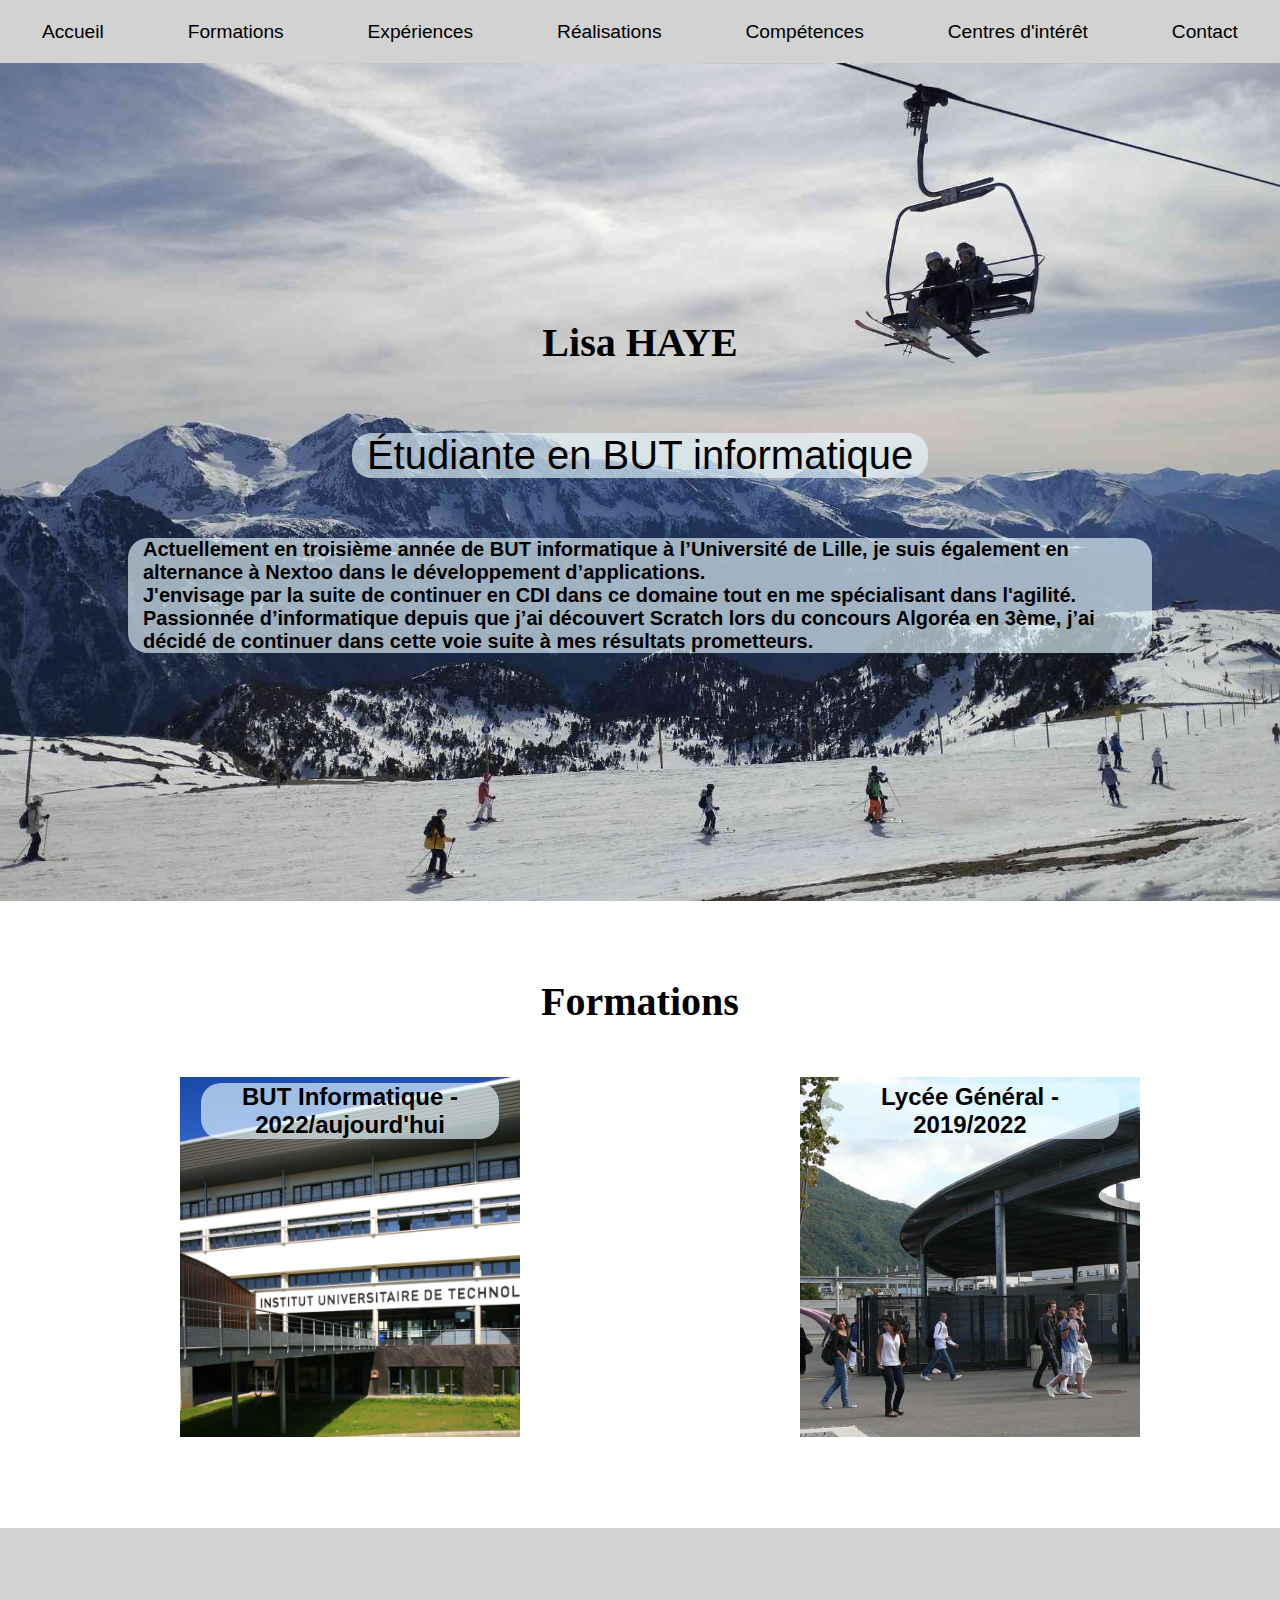
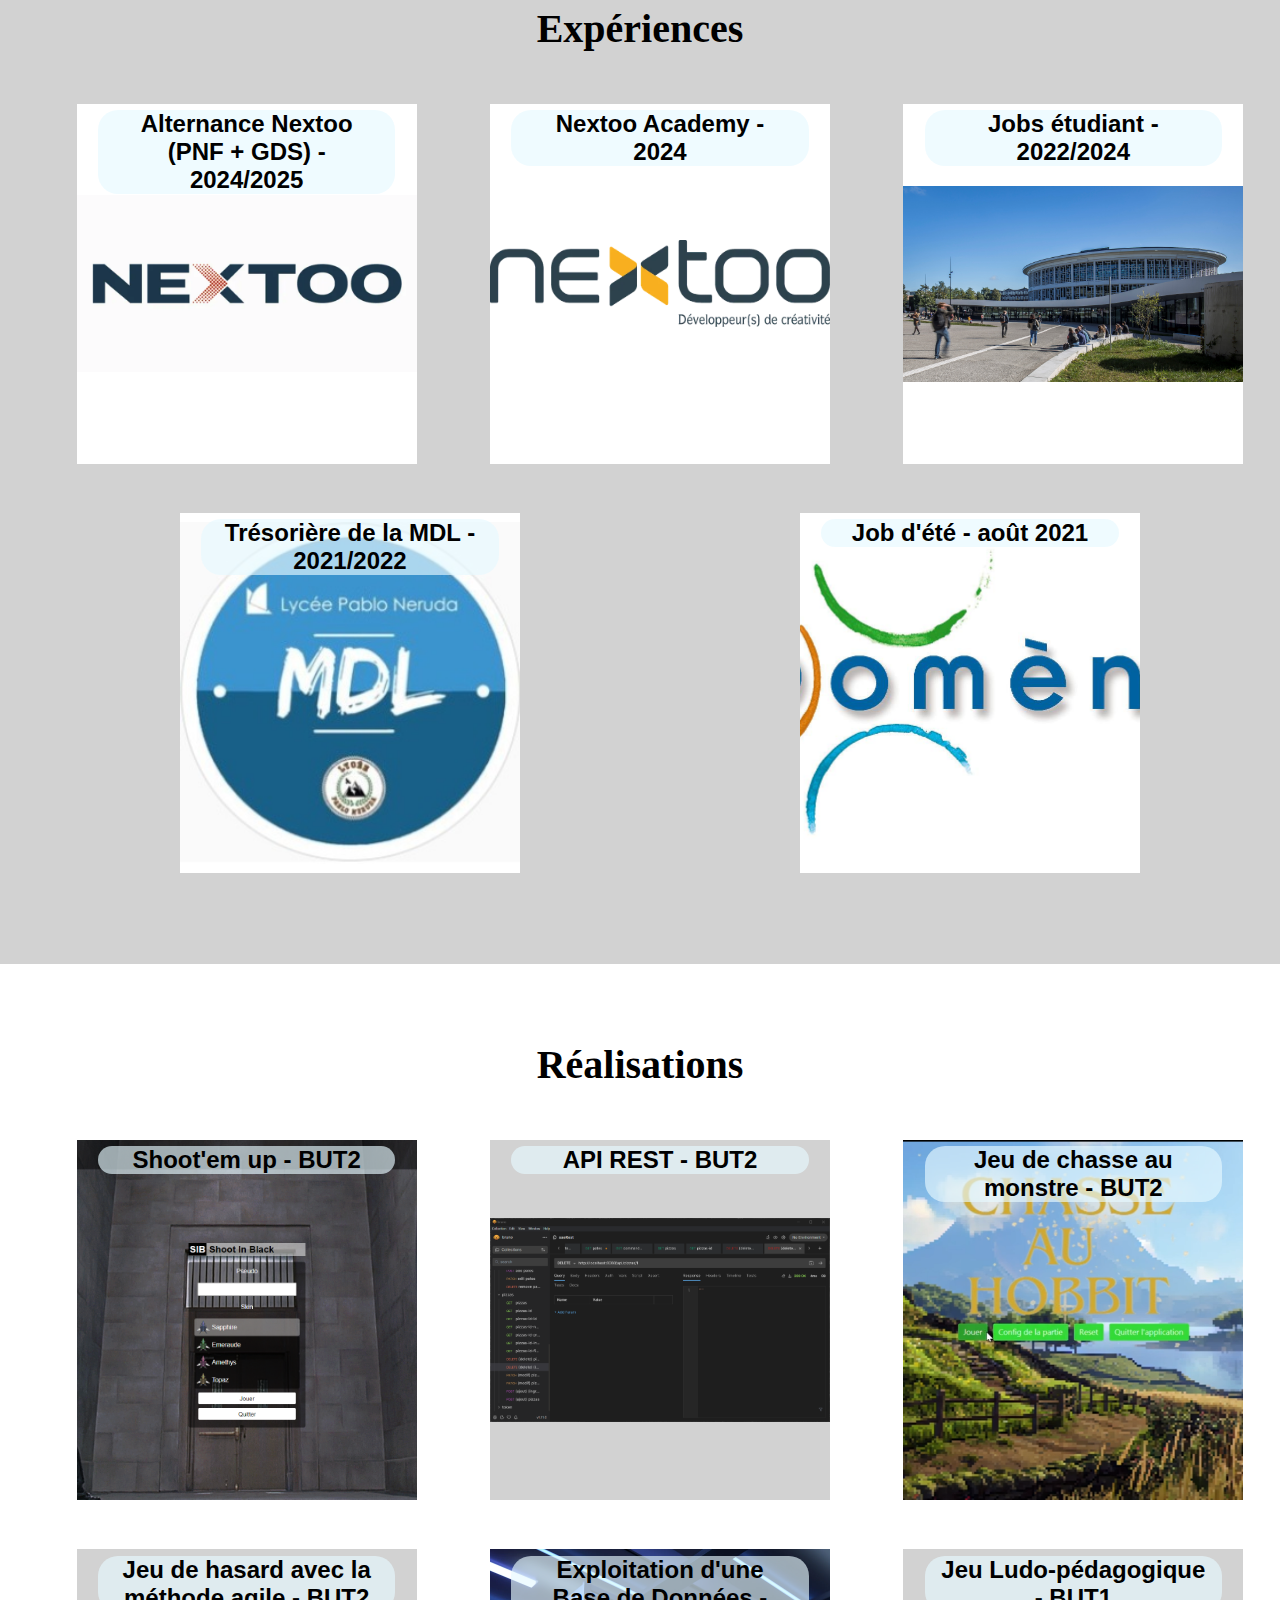
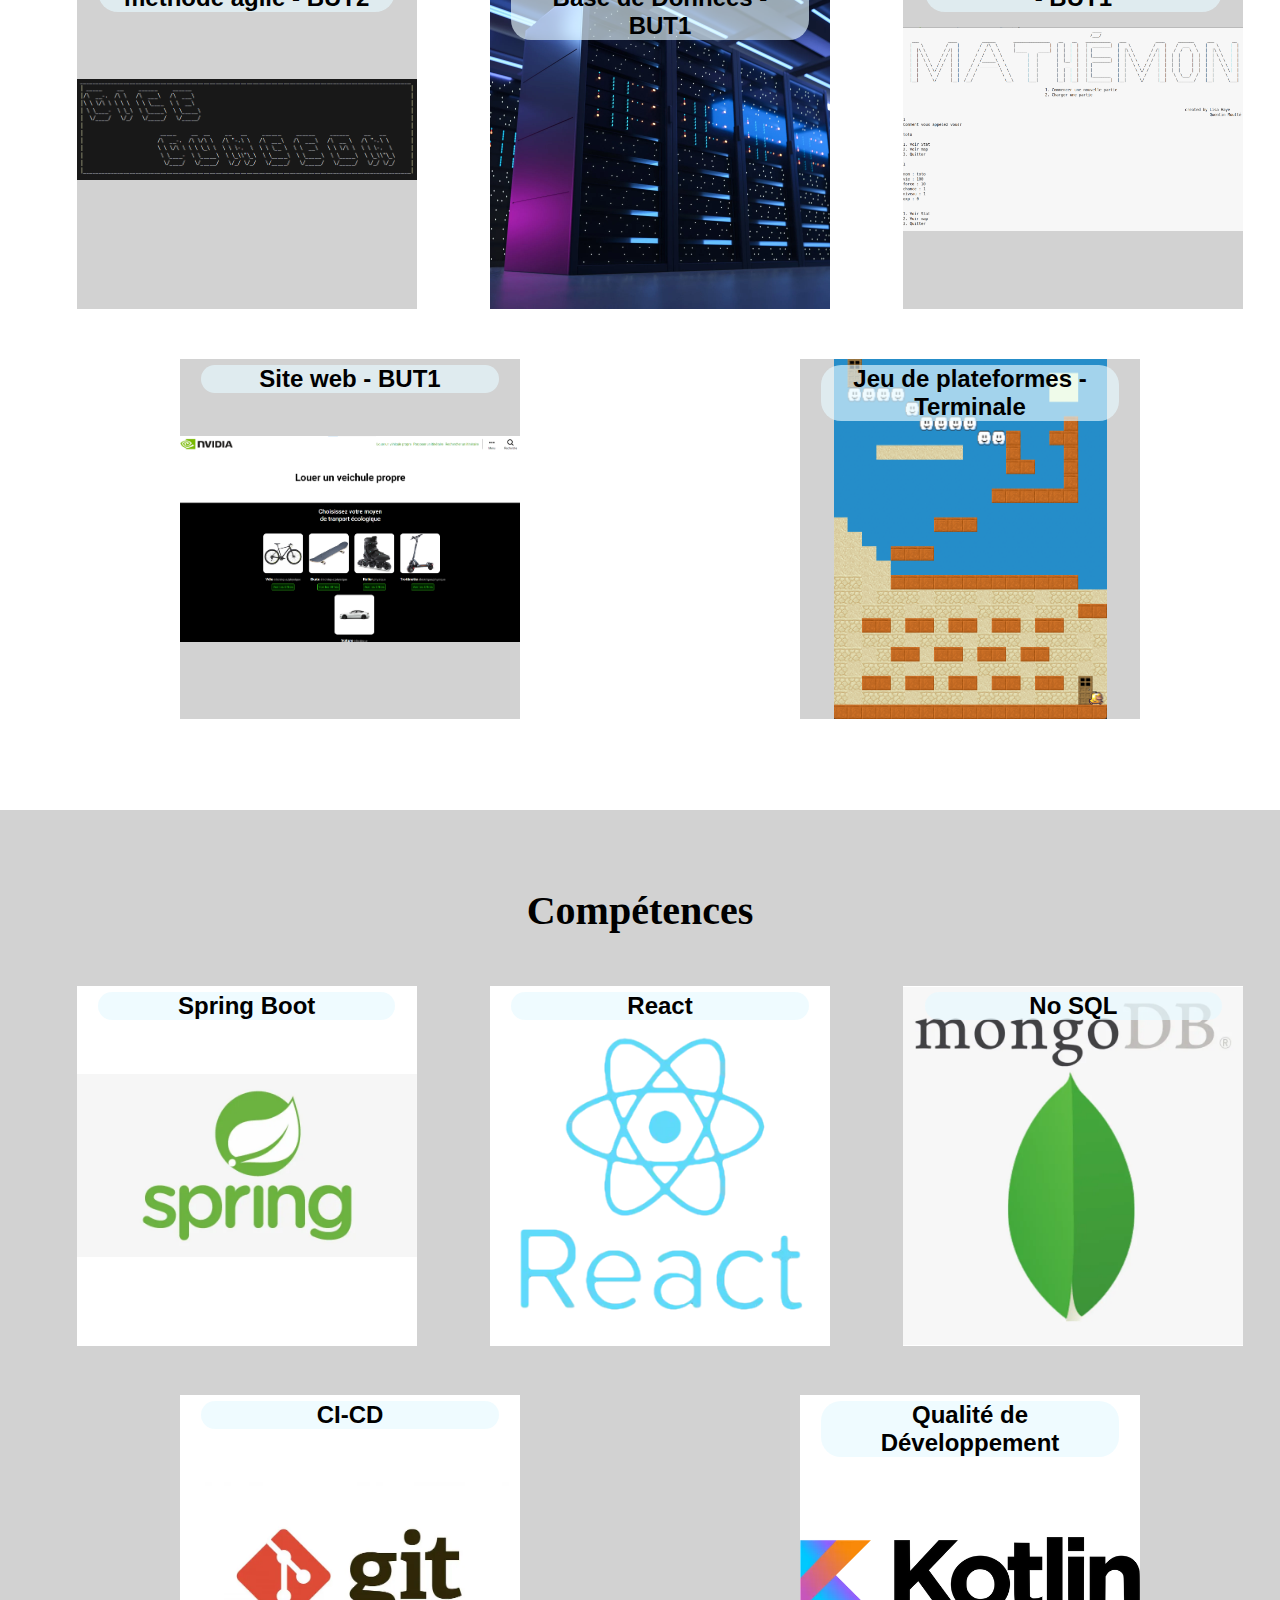
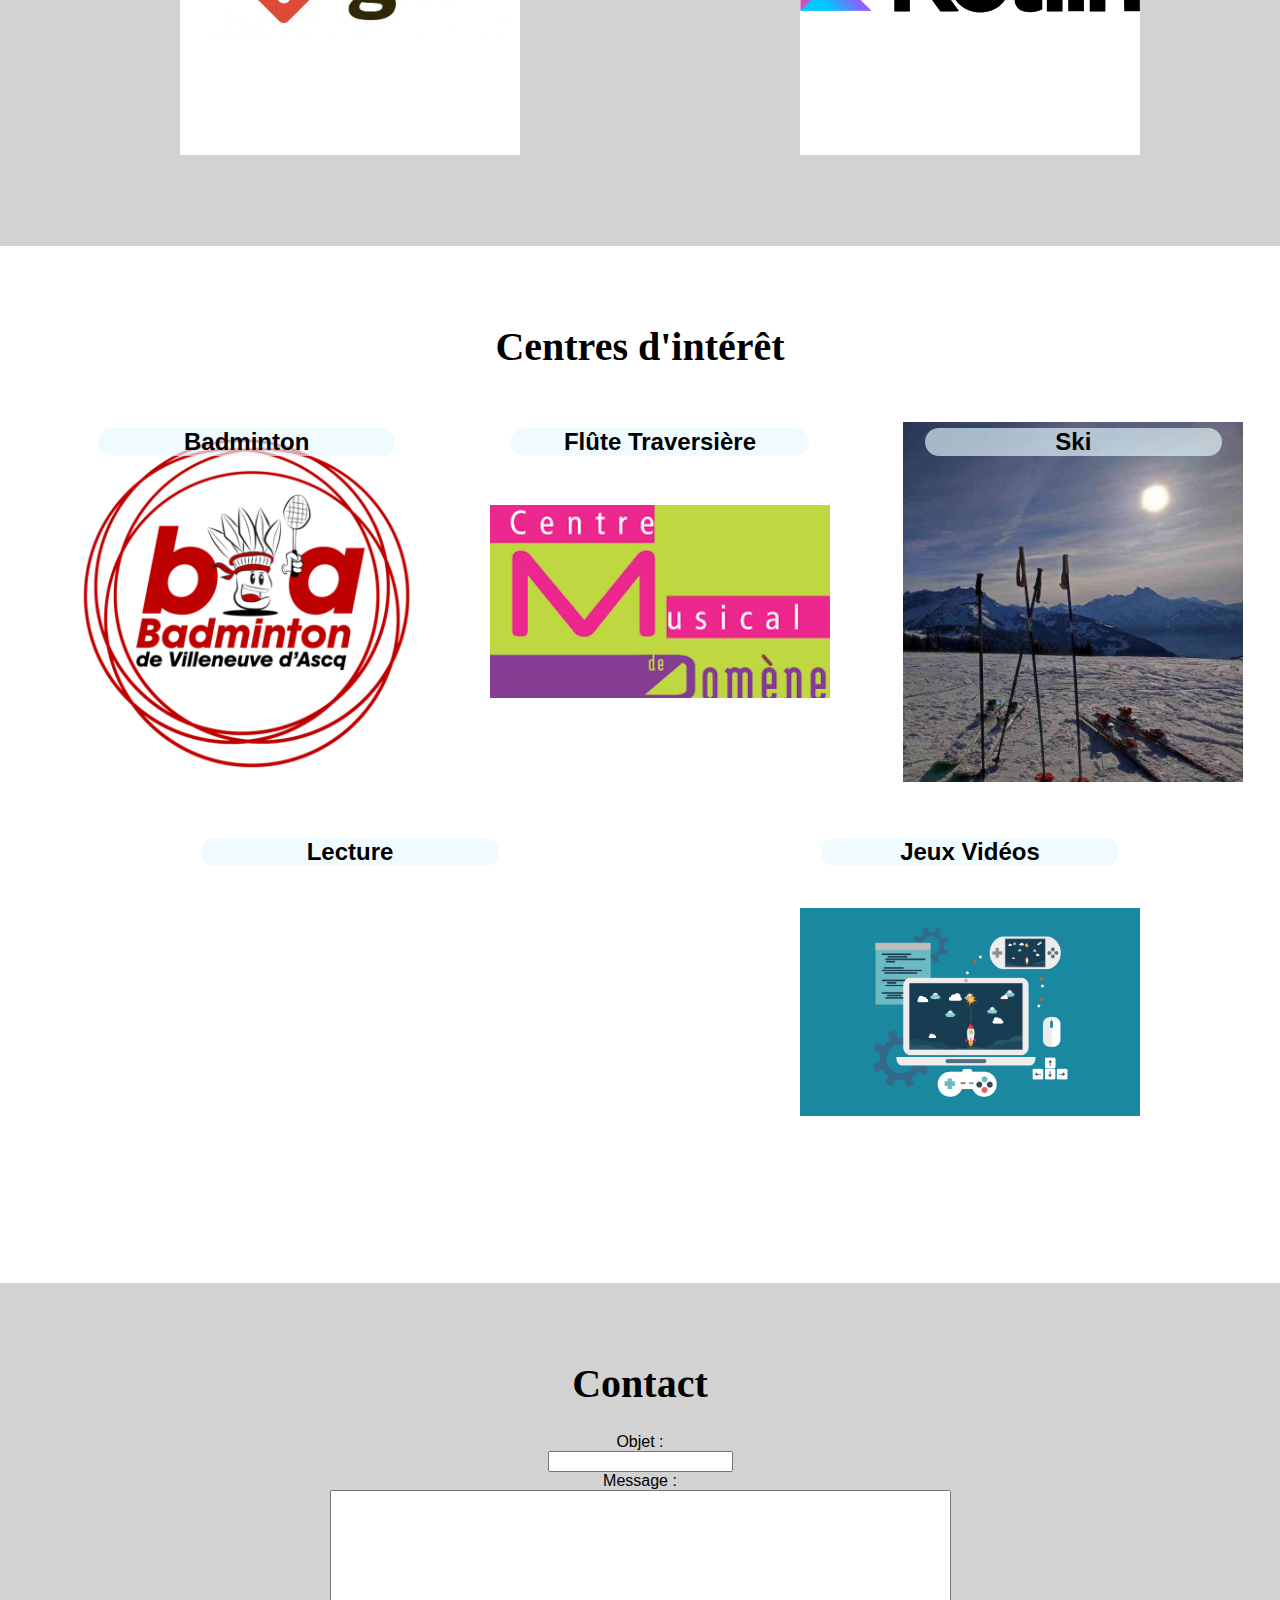
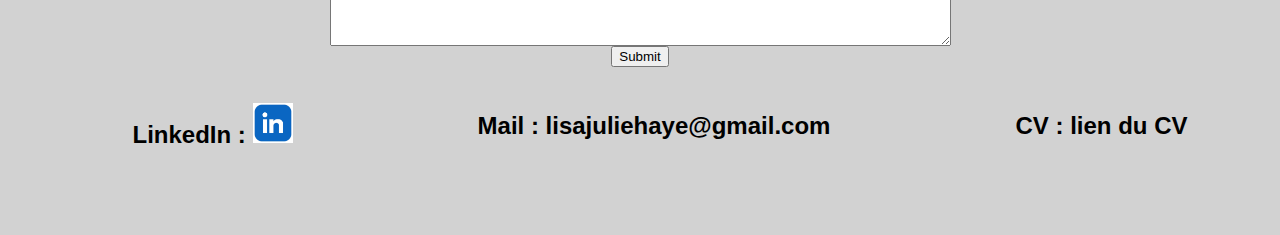
==== commit 85885047: "ajout lien competences" ====
--- a/index.html
+++ b/index.html
@@ -15,6 +15,7 @@
         <a href="#formations">Formations</a>
         <a href="#expérience">Expériences</a>
         <a href="#réalisation">Réalisations</a>
+        <a href="#competences">Compétences</a>
         <a href="#intérêts">Centres d'intérêt</a>
         <a href="#contact">Contact</a>
     </header>
